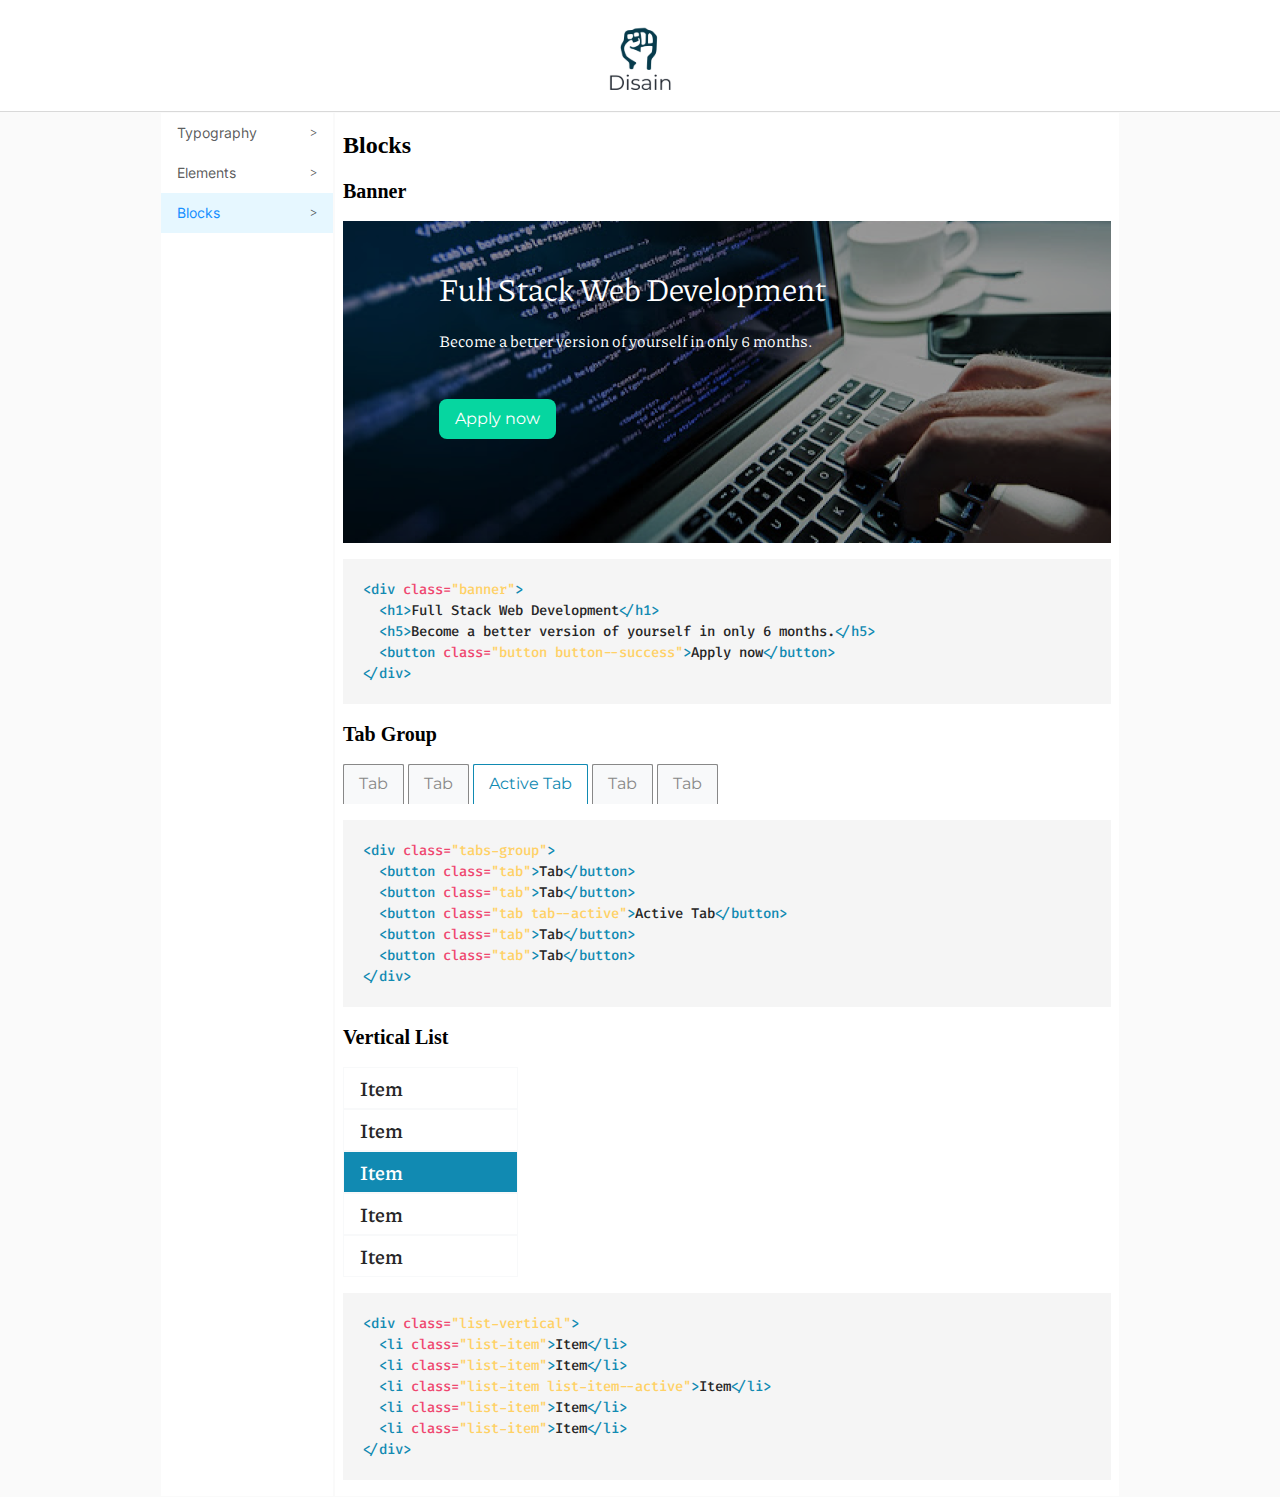
==== blocks.html @ 13c7b20b "I finished the vertical list section in blocks file" ====
<!DOCTYPE html>
<html lang="en">
  <head>
    <meta charset="UTF-8" />
    <meta http-equiv="X-UA-Compatible" content="IE=edge" />
    <meta name="viewport" content="width=device-width, initial-scale=1.0" />
    <title>HTML & CSS Essentials</title>
    <link rel="preconnect" href="https://fonts.gstatic.com" />
    <link
      href="https://fonts.googleapis.com/css2?family=Fira+Code:wght@400;700&family=Montserrat:wght@400;700&family=Piazzolla:wght@400;700&family=Red+Hat+Display:wght@400;700&display=swap"
      rel="stylesheet"
    />
    <link rel="stylesheet" href="./styles.css" />
    <link rel="shortcut icon" href="./assets/favicon.ico" type="image/x-icon" />
  </head>
  <body>
    <div class="wrapper">
      <header class="header">
        <a href="./index.html">
          <img class="header__img" src="./assets/desain-logo.svg" />
        </a>
      </header>
      <main>
        <aside class="sidebar">
          <ul>
            <li>
              <a href="./index.html"
                ><p>Typography</p>
                <span>></span></a
              >
            </li>
            <li>
              <a href="./elements.html"
                ><p>Elements</p>
                <span>></span></a
              >
            </li>
            <li class="active">
              <a href="./blocks.html"
                ><p>Blocks</p>
                <span>></span></a
              >
            </li>
          </ul>
        </aside>
        <div class="container">
          <h1 class="title">Blocks</h1>
          <section class="section_content">
            <h2 class="subtitle">Banner</h2>
            <article class="banner_content">
              <h1>Full Stack Web Development</h1>
              <h5>Become a better version of yourself in only 6 months.</h5>
              <button class="button button--success">Apply now</button>
            </article>
            <div class="code_content">
              <code class="code_line">
                <span class="code_line--tag">&lt;div</span>
                <span class="code_line--attribute">class=</span
                ><span class="code_line--value">&quot;banner&quot;</span
                ><span class="code_line--tag">&gt;</span>
              </code>
              <code class="code_line identation">
                <span class="code_line--tag">&lt;h1</span
                ><span class="code_line--tag">&gt;</span>Full Stack Web
                Development<span class="code_line--tag">&lt;&sol;h1&gt;</span>
              </code>
              <code class="code_line identation">
                <span class="code_line--tag">&lt;h5</span
                ><span class="code_line--tag">&gt;</span>Become a better version
                of yourself in only 6 months.<span class="code_line--tag"
                  >&lt;&sol;h5&gt;</span
                >
              </code>
              <code class="code_line identation">
                <span class="code_line--tag">&lt;button</span>
                <span class="code_line--attribute">class=</span
                ><span class="code_line--value"
                  >&quot;button button--success&quot;</span
                ><span class="code_line--tag">&gt;</span>Apply now<span
                  class="code_line--tag"
                  >&lt;&sol;button&gt;</span
                >
              </code>
              <code class="code_line">
                <span class="code_line--tag">&lt;&sol;div&gt;</span>
              </code>
            </div>
          </section>
          <section class="section_content">
            <h2 class="subtitle">Tab Group</h2>
            <article>
              <button class="tab">Tab</button>
              <button class="tab">Tab</button>
              <button class="tab tab--active">Active Tab</button>
              <button class="tab">Tab</button>
              <button class="tab">Tab</button>
            </article>
            <div class="code_content">
              <code class="code_line">
                <span class="code_line--tag">&lt;div</span>
                <span class="code_line--attribute">class=</span
                ><span class="code_line--value">&quot;tabs-group&quot;</span
                ><span class="code_line--tag">&gt;</span>
              </code>
              <code class="code_line identation">
                <span class="code_line--tag">&lt;button</span>
                <span class="code_line--attribute">class=</span
                ><span class="code_line--value">&quot;tab&quot;</span
                ><span class="code_line--tag">&gt;</span>Tab<span
                  class="code_line--tag"
                  >&lt;&sol;button&gt;</span
                >
              </code>
              <code class="code_line identation">
                <span class="code_line--tag">&lt;button</span>
                <span class="code_line--attribute">class=</span
                ><span class="code_line--value">&quot;tab&quot;</span
                ><span class="code_line--tag">&gt;</span>Tab<span
                  class="code_line--tag"
                  >&lt;&sol;button&gt;</span
                >
              </code>
              <code class="code_line identation">
                <span class="code_line--tag">&lt;button</span>
                <span class="code_line--attribute">class=</span
                ><span class="code_line--value"
                  >&quot;tab tab--active&quot;</span
                ><span class="code_line--tag">&gt;</span>Active Tab<span
                  class="code_line--tag"
                  >&lt;&sol;button&gt;</span
                >
              </code>
              <code class="code_line identation">
                <span class="code_line--tag">&lt;button</span>
                <span class="code_line--attribute">class=</span
                ><span class="code_line--value">&quot;tab&quot;</span
                ><span class="code_line--tag">&gt;</span>Tab<span
                  class="code_line--tag"
                  >&lt;&sol;button&gt;</span
                >
              </code>
              <code class="code_line identation">
                <span class="code_line--tag">&lt;button</span>
                <span class="code_line--attribute">class=</span
                ><span class="code_line--value">&quot;tab&quot;</span
                ><span class="code_line--tag">&gt;</span>Tab<span
                  class="code_line--tag"
                  >&lt;&sol;button&gt;</span
                >
              </code>
              <code class="code_line">
                <span class="code_line--tag">&lt;&sol;div&gt;</span>
              </code>
            </div>
          </section>
          <section class="section_content">
            <h2 class="subtitle">Vertical List</h2>
            <article>
              <li class="list-item">Item</li>
              <li class="list-item">Item</li>
              <li class="list-item list-item--active">Item</li>
              <li class="list-item">Item</li>
              <li class="list-item">Item</li>
            </article>
            <div class="code_content">
              <code class="code_line">
                <span class="code_line--tag">&lt;div</span>
                <span class="code_line--attribute">class=</span
                ><span class="code_line--value">&quot;list-vertical&quot;</span
                ><span class="code_line--tag">&gt;</span>
              </code>
              <code class="code_line identation">
                <span class="code_line--tag">&lt;li</span>
                <span class="code_line--attribute">class=</span
                ><span class="code_line--value">&quot;list-item&quot;</span
                ><span class="code_line--tag">&gt;</span>Item<span
                  class="code_line--tag"
                  >&lt;&sol;li&gt;</span
                >
              </code>
              <code class="code_line identation">
                <span class="code_line--tag">&lt;li</span>
                <span class="code_line--attribute">class=</span
                ><span class="code_line--value">&quot;list-item&quot;</span
                ><span class="code_line--tag">&gt;</span>Item<span
                  class="code_line--tag"
                  >&lt;&sol;li&gt;</span
                >
              </code>
              <code class="code_line identation">
                <span class="code_line--tag">&lt;li</span>
                <span class="code_line--attribute">class=</span
                ><span class="code_line--value"
                  >&quot;list-item list-item--active&quot;</span
                ><span class="code_line--tag">&gt;</span>Item<span
                  class="code_line--tag"
                  >&lt;&sol;li&gt;</span
                >
              </code>
              <code class="code_line identation">
                <span class="code_line--tag">&lt;li</span>
                <span class="code_line--attribute">class=</span
                ><span class="code_line--value">&quot;list-item&quot;</span
                ><span class="code_line--tag">&gt;</span>Item<span
                  class="code_line--tag"
                  >&lt;&sol;li&gt;</span
                >
              </code>
              <code class="code_line identation">
                <span class="code_line--tag">&lt;li</span>
                <span class="code_line--attribute">class=</span
                ><span class="code_line--value">&quot;list-item&quot;</span
                ><span class="code_line--tag">&gt;</span>Item<span
                  class="code_line--tag"
                  >&lt;&sol;li&gt;</span
                >
              </code>
              <code class="code_line">
                <span class="code_line--tag">&lt;&sol;div&gt;</span>
              </code>
            </div>
          </section>
        </div>
      </main>
    </div>
  </body>
</html>
---- styles.css ----
@import url("https://fonts.googleapis.com/css2?family=Fira+Code:wght@400;500;700&family=Montserrat:wght@400;700&family=Piazzolla:wght@400;700&family=Inter:wght@400;700&family=Red+Hat+Display:wght@400;700&display=swap");

@import url("./stylesheets/global.css");
@import url("./stylesheets/containers.css");
@import url("./stylesheets/header.css");
@import url("./stylesheets/sidebar.css");
@import url("./stylesheets/headings.css");
@import url("./stylesheets/code.css");
@import url("./stylesheets/button.css");
@import url("./stylesheets/tab.css");
@import url("./stylesheets/list-item.css");
@import url("./stylesheets/input.css");
@import url("./stylesheets/table-cells.css");
@import url("./stylesheets/banner.css");
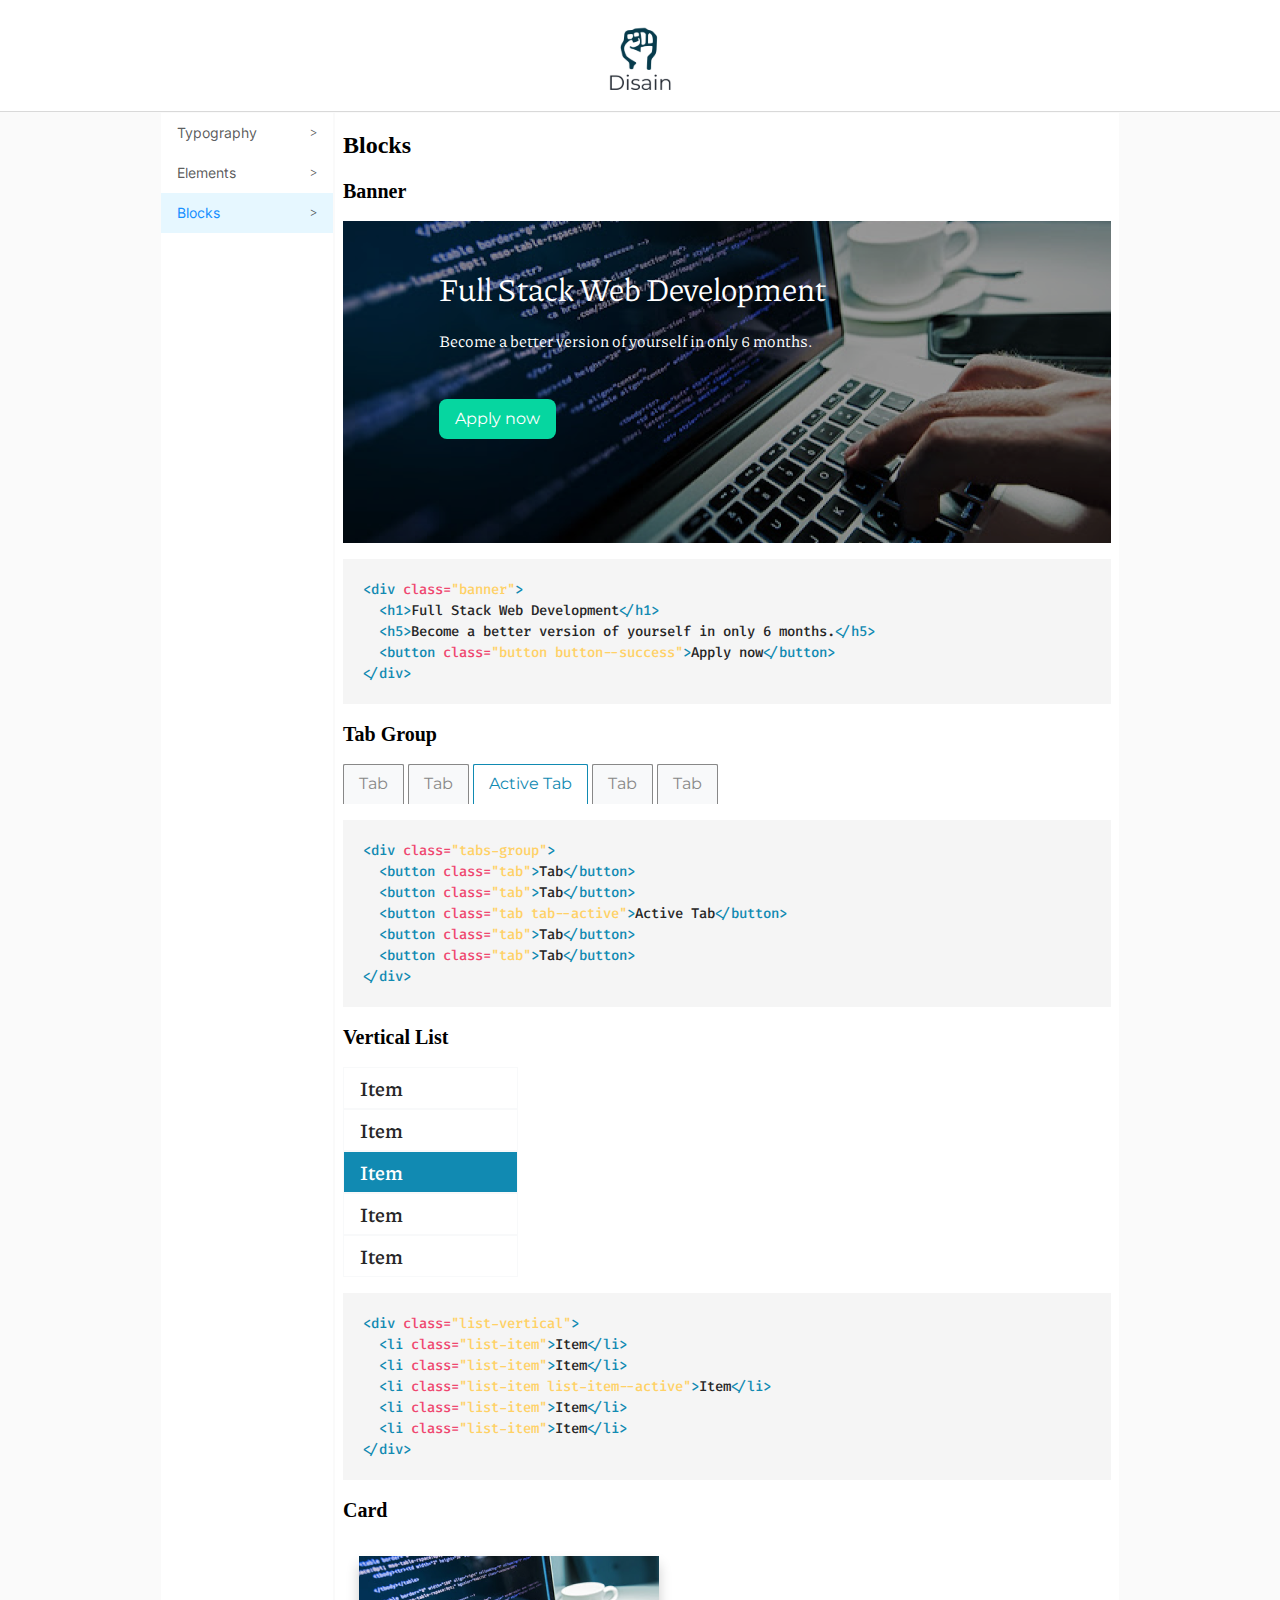
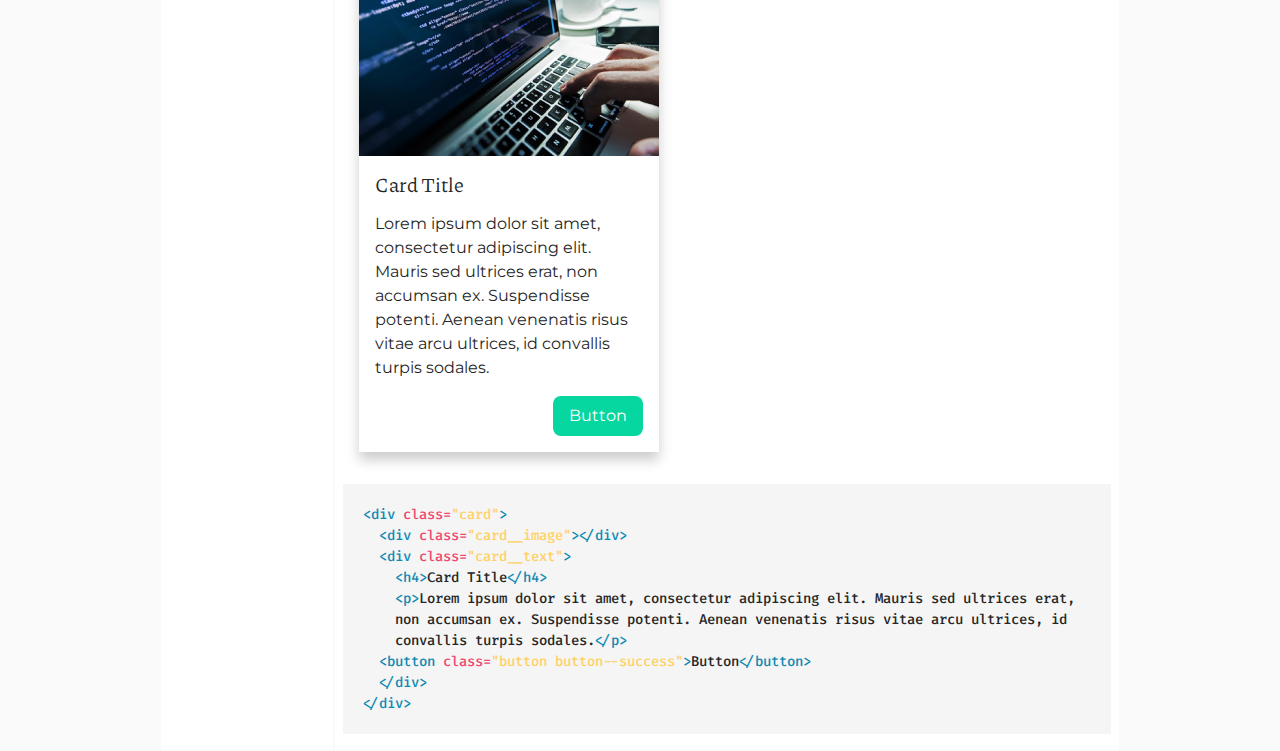
==== commit bb7daf8b: "I created a card section like a block" ====
--- a/blocks.html
+++ b/blocks.html
@@ -220,6 +220,78 @@
               </code>
             </div>
           </section>
+          <section class="section_content">
+            <h2 class="subtitle">Card</h2>
+            <article class="card_content">
+              <div class="card">
+                <div class="card__image"></div>
+                <div class="card__text">
+                  <h4>Card Title</h4>
+                  <p>
+                    Lorem ipsum dolor sit amet, consectetur adipiscing elit.
+                    Mauris sed ultrices erat, non accumsan ex. Suspendisse
+                    potenti. Aenean venenatis risus vitae arcu ultrices, id
+                    convallis turpis sodales.
+                  </p>
+                  <button class="button button--success">Button</button>
+                </div>
+              </div>
+            </article>
+            <div class="code_content">
+              <code class="code_line">
+                <span class="code_line--tag">&lt;div</span>
+                <span class="code_line--attribute">class=</span
+                ><span class="code_line--value">&quot;card&quot;</span
+                ><span class="code_line--tag">&gt;</span>
+              </code>
+              <code class="code_line identation">
+                <span class="code_line--tag">&lt;div</span>
+                <span class="code_line--attribute">class=</span
+                ><span class="code_line--value">&quot;card__image&quot;</span
+                ><span class="code_line--tag">&gt;</span
+                ><span class="code_line--tag">&lt;&sol;div&gt;</span>
+              </code>
+              <code class="code_line identation">
+                <span class="code_line--tag">&lt;div</span>
+                <span class="code_line--attribute">class=</span
+                ><span class="code_line--value">&quot;card__text&quot;</span
+                ><span class="code_line--tag">&gt;</span>
+              </code>
+              <code class="code_line identation identation--double">
+                <span class="code_line--tag">&lt;h4</span
+                ><span class="code_line--tag">&gt;</span>Card Title<span
+                  class="code_line--tag"
+                  >&lt;&sol;h4&gt;</span
+                >
+              </code>
+              <code class="code_line identation identation--double">
+                <span class="code_line--tag">&lt;p</span
+                ><span class="code_line--tag">&gt;</span>Lorem ipsum dolor sit
+                amet, consectetur adipiscing elit. Mauris sed ultrices erat, non
+                accumsan ex. Suspendisse potenti. Aenean venenatis risus vitae
+                arcu ultrices, id convallis turpis sodales.<span
+                  class="code_line--tag"
+                  >&lt;&sol;p&gt;</span
+                >
+              </code>
+              <code class="code_line identation">
+                <span class="code_line--tag">&lt;button</span>
+                <span class="code_line--attribute">class=</span
+                ><span class="code_line--value"
+                  >&quot;button button--success&quot;</span
+                ><span class="code_line--tag">&gt;</span>Button<span
+                  class="code_line--tag"
+                  >&lt;&sol;button&gt;</span
+                >
+              </code>
+              <code class="code_line identation">
+                <span class="code_line--tag">&lt;&sol;div&gt;</span>
+              </code>
+              <code class="code_line">
+                <span class="code_line--tag">&lt;&sol;div&gt;</span>
+              </code>
+            </div>
+          </section>
         </div>
       </main>
     </div>
--- a/styles.css
+++ b/styles.css
@@ -12,3 +12,4 @@
 @import url("./stylesheets/input.css");
 @import url("./stylesheets/table-cells.css");
 @import url("./stylesheets/banner.css");
+@import url("./stylesheets/card.css");
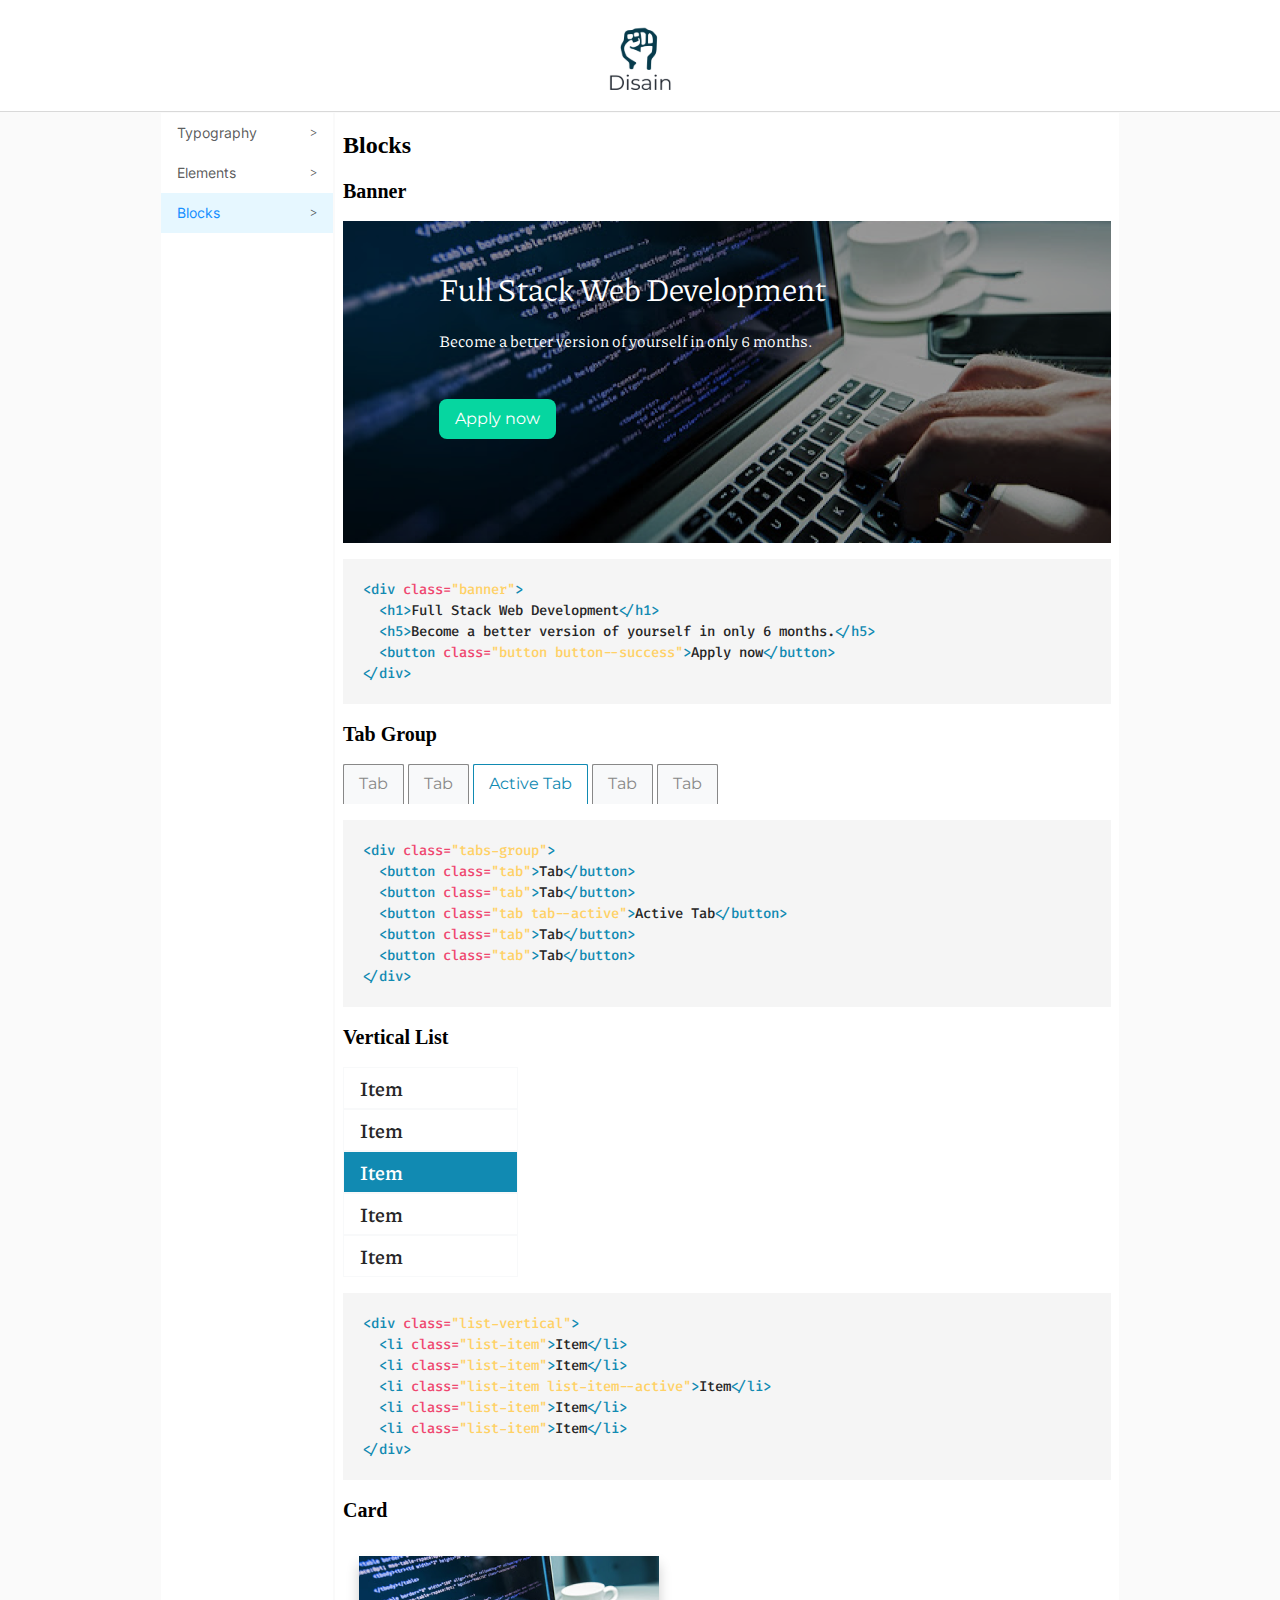
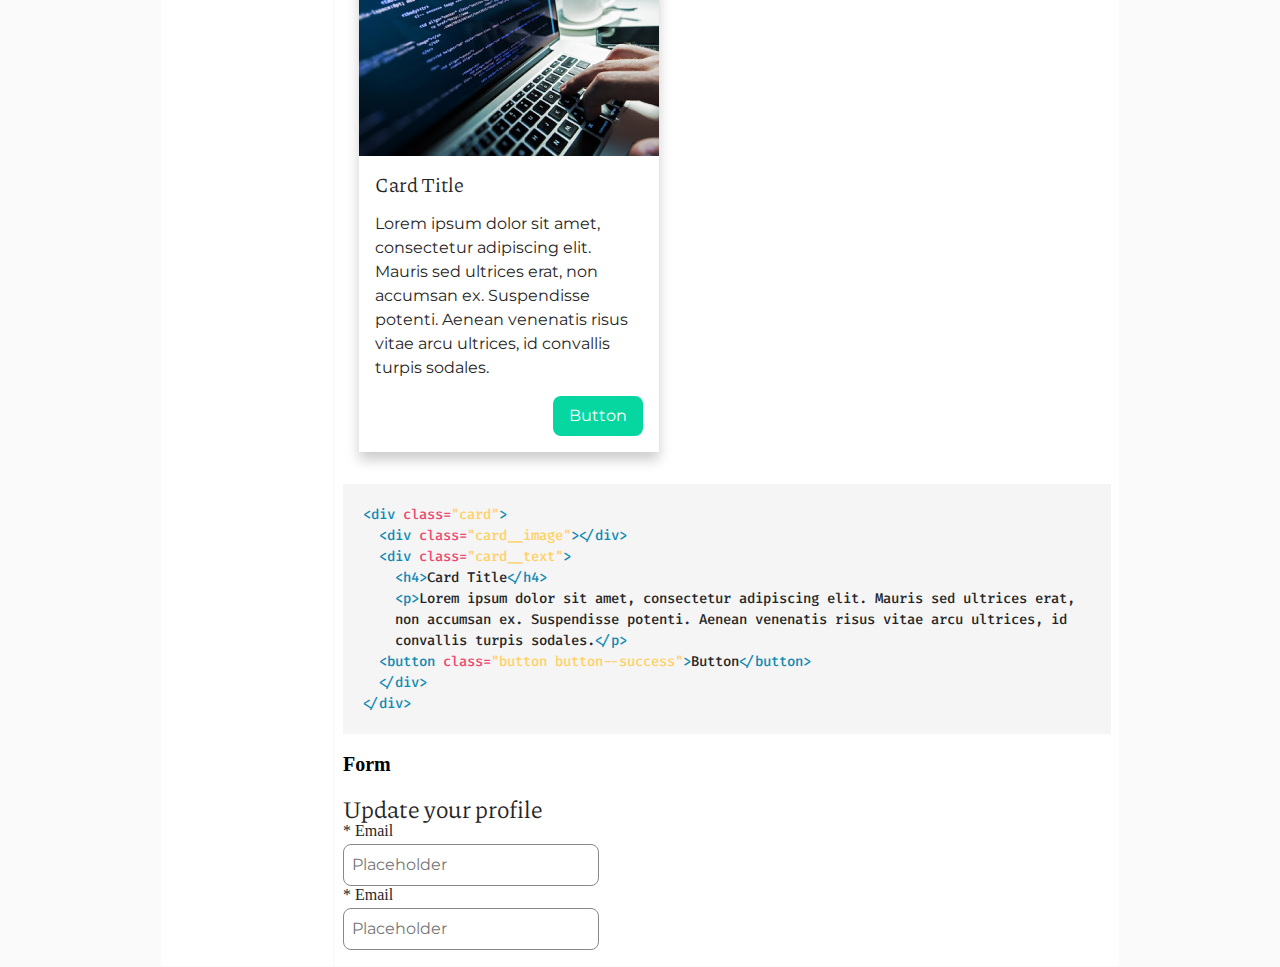
==== commit 7a21975f: "I initialized the form section like a block" ====
--- a/blocks.html
+++ b/blocks.html
@@ -292,6 +292,22 @@
               </code>
             </div>
           </section>
+          <section class="section_content">
+            <h2 class="subtitle">Form</h2>
+            <article>
+              <form action="">
+                <h3>Update your profile</h3>
+                <div class="group_content--column input-text_content">
+                  <label for="email"><span>*</span> Email</label>
+                  <input type="text" id="email" placeholder="Placeholder" />
+                </div>
+                <div class="group_content--column input-text_content">
+                  <label for="email"><span>*</span> Email</label>
+                  <input type="text" id="email" placeholder="Placeholder" />
+                </div>
+              </form>
+            </article>
+          </section>
         </div>
       </main>
     </div>
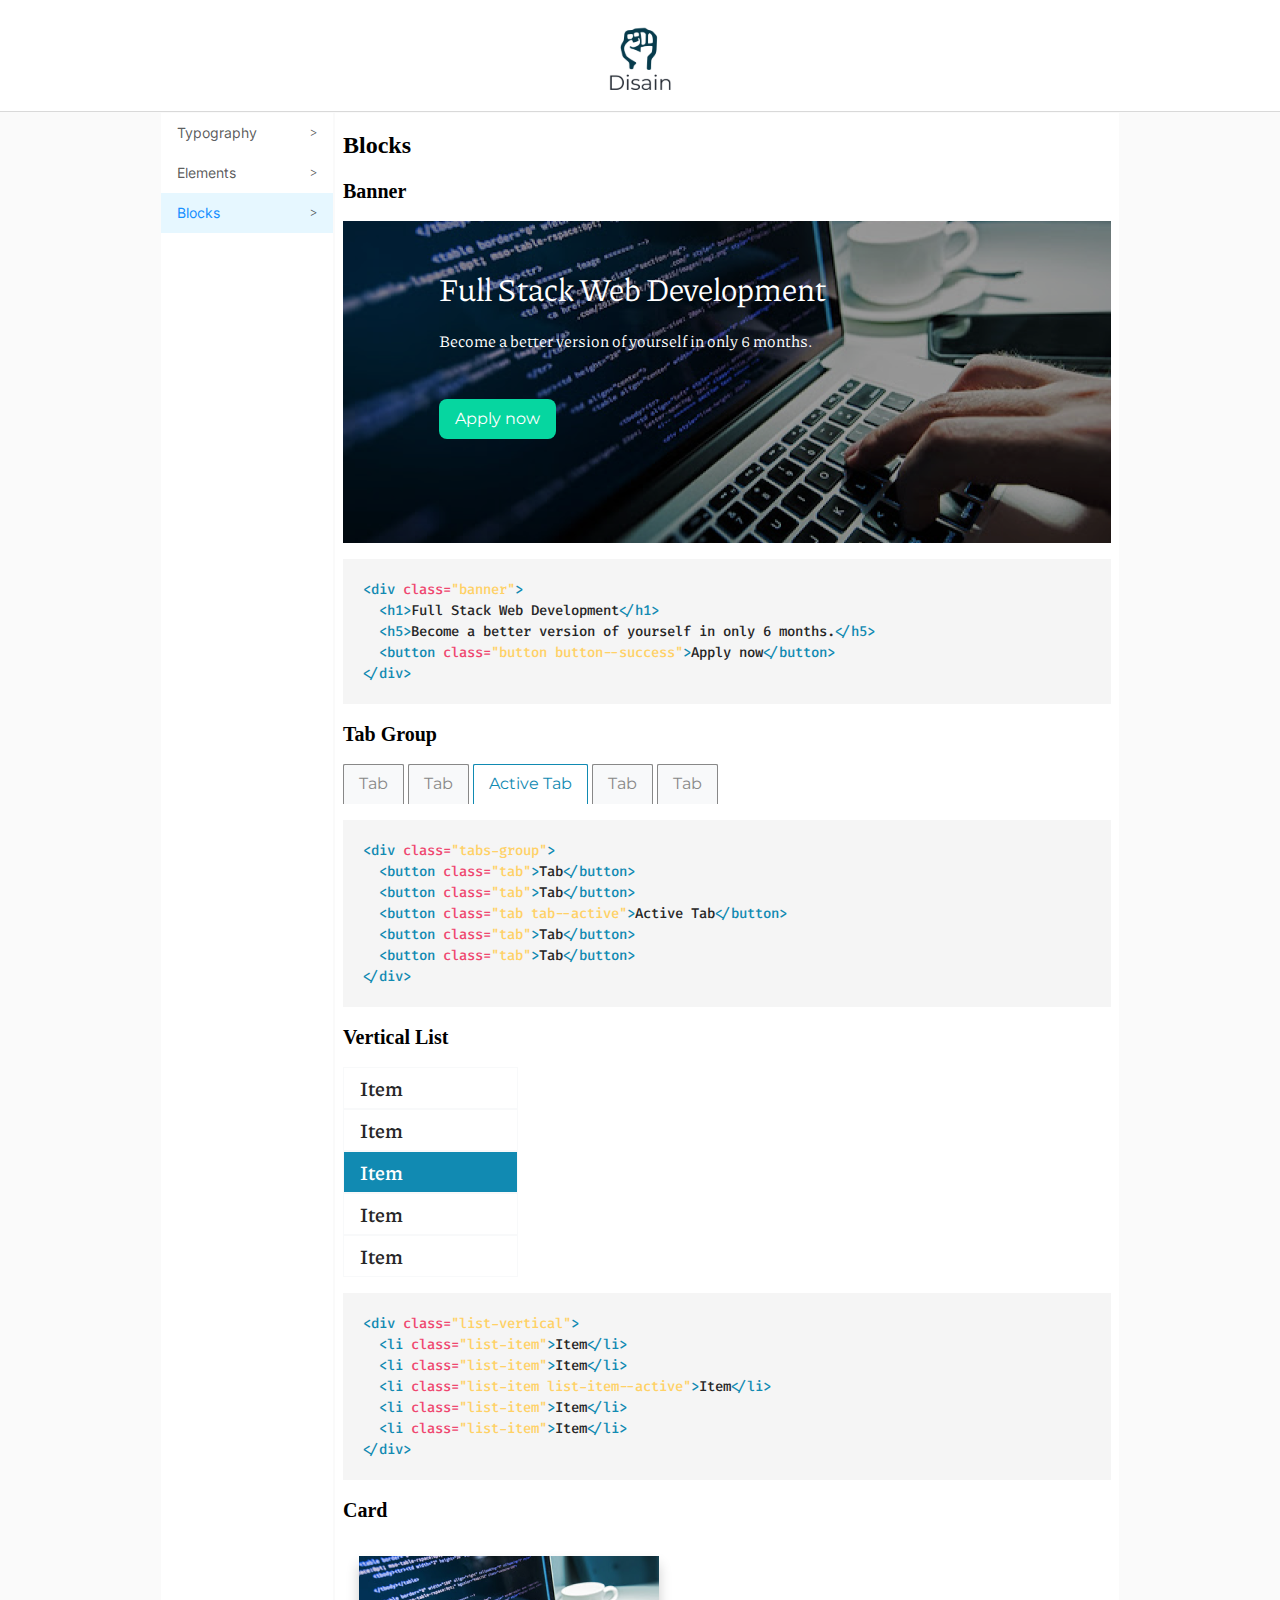
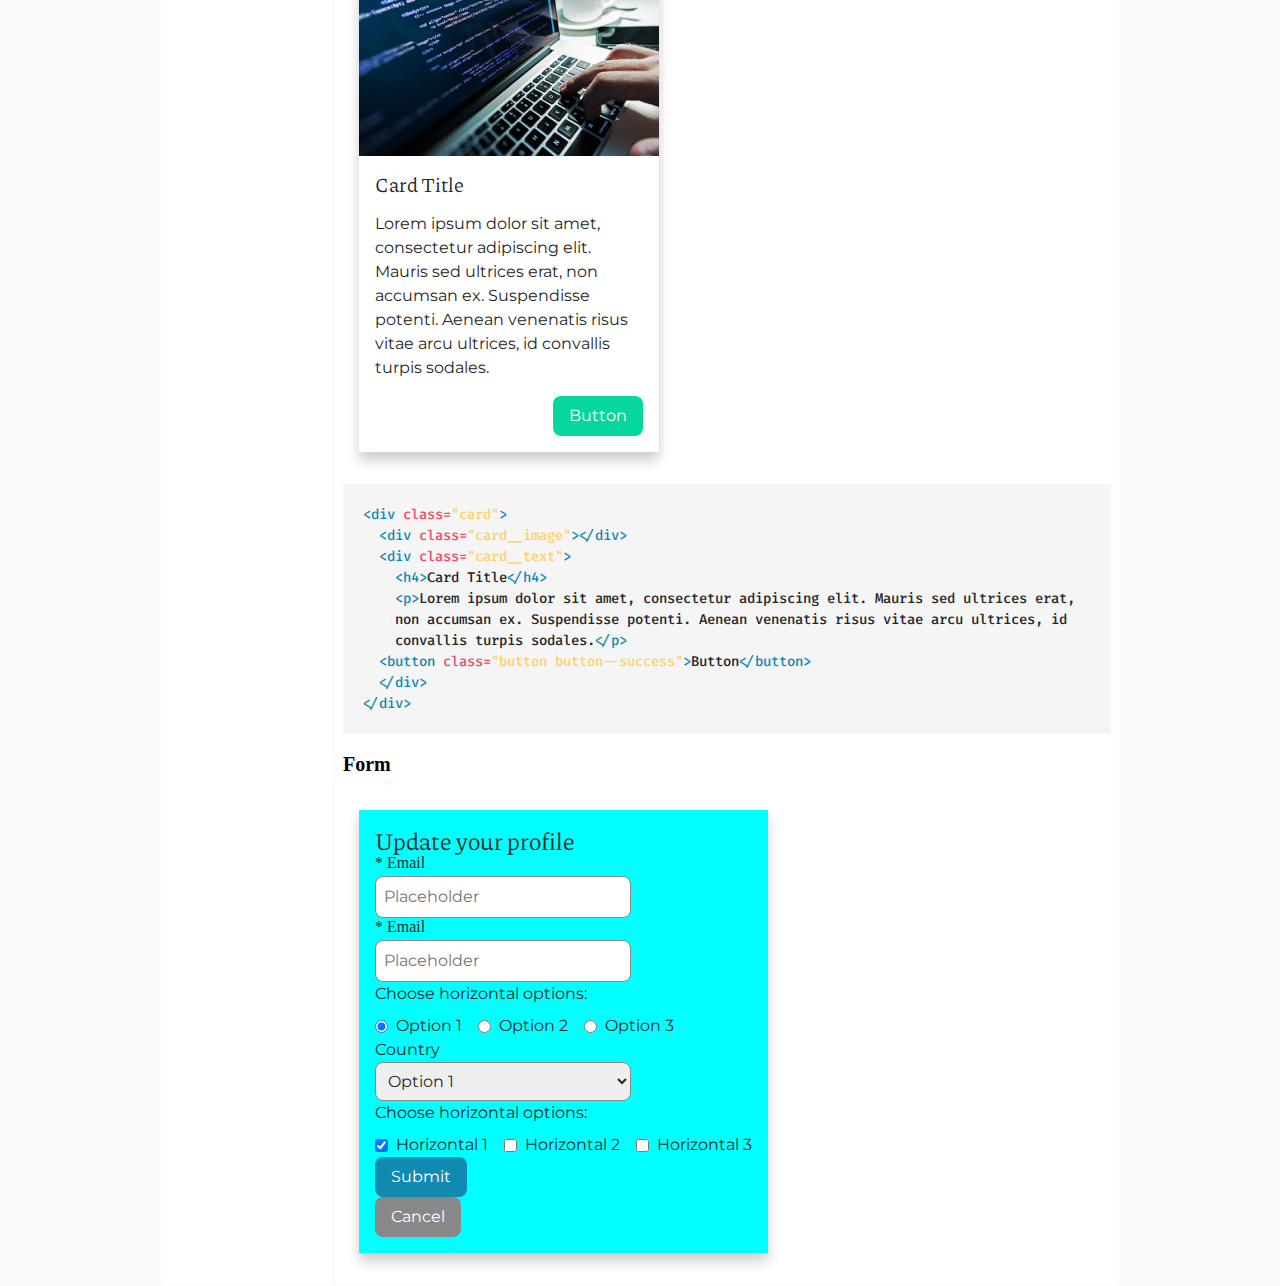
==== commit 5cbe4e1f: "I implemented the html structure of form" ====
--- a/blocks.html
+++ b/blocks.html
@@ -294,8 +294,8 @@
           </section>
           <section class="section_content">
             <h2 class="subtitle">Form</h2>
-            <article>
-              <form action="">
+            <article class="form_content">
+              <form action="" class="form">
                 <h3>Update your profile</h3>
                 <div class="group_content--column input-text_content">
                   <label for="email"><span>*</span> Email</label>
@@ -305,6 +305,52 @@
                   <label for="email"><span>*</span> Email</label>
                   <input type="text" id="email" placeholder="Placeholder" />
                 </div>
+                <article class="checkbox-group_content">
+                  <p>Choose horizontal options:</p>
+                  <div class="checkbox_group--horizontal">
+                    <div class="checkbox_group__element">
+                      <input type="radio" id="" checked />
+                      <label for=""><p>Option 1</p></label>
+                    </div>
+                    <div class="checkbox_group__element">
+                      <input type="radio" id="" />
+                      <label for=""><p>Option 2</p></label>
+                    </div>
+                    <div class="checkbox_group__element">
+                      <input type="radio" id="" />
+                      <label for=""><p>Option 3</p></label>
+                    </div>
+                  </div>
+                </article>
+                <article class="dropdown_content">
+                  <p>Country</p>
+                  <select name="" id="">
+                    <option value="Option 1">Option 1</option>
+                    <option value="Option 2">Option 2</option>
+                    <option value="Option 3">Option 3</option>
+                  </select>
+                </article>
+                <article class="checkbox-group_content">
+                  <p>Choose horizontal options:</p>
+                  <div class="checkbox_group--horizontal">
+                    <div class="checkbox_group__element">
+                      <input type="checkbox" id="" checked />
+                      <label for=""><p>Horizontal 1</p></label>
+                    </div>
+                    <div class="checkbox_group__element">
+                      <input type="checkbox" id="" />
+                      <label for=""><p>Horizontal 2</p></label>
+                    </div>
+                    <div class="checkbox_group__element">
+                      <input type="checkbox" id="" />
+                      <label for=""><p>Horizontal 3</p></label>
+                    </div>
+                  </div>
+                </article>
+                <div class="form__buttons">
+                  <button class="button button--primary">Submit</button>
+                  <button class="button button--secundary">Cancel</button>
+                </div>
               </form>
             </article>
           </section>
--- a/styles.css
+++ b/styles.css
@@ -13,3 +13,4 @@
 @import url("./stylesheets/table-cells.css");
 @import url("./stylesheets/banner.css");
 @import url("./stylesheets/card.css");
+@import url("./stylesheets/form.css");
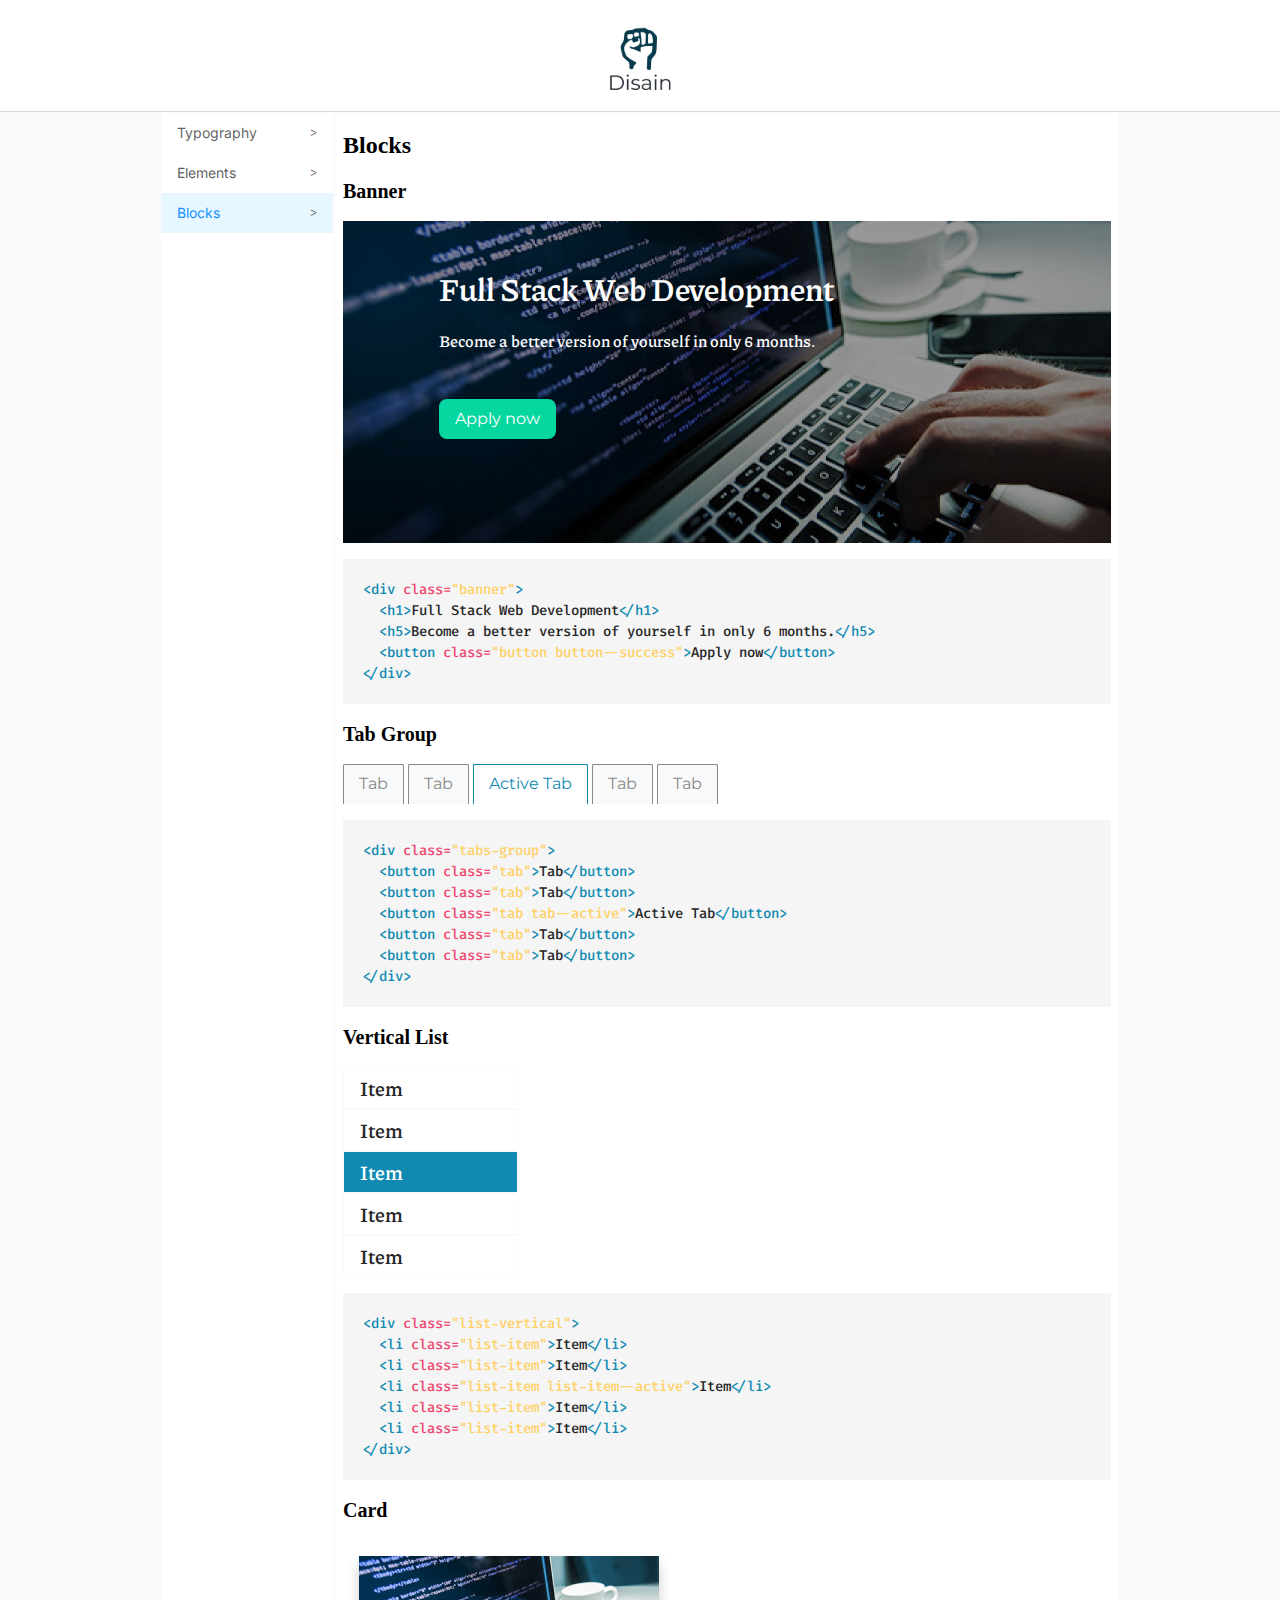
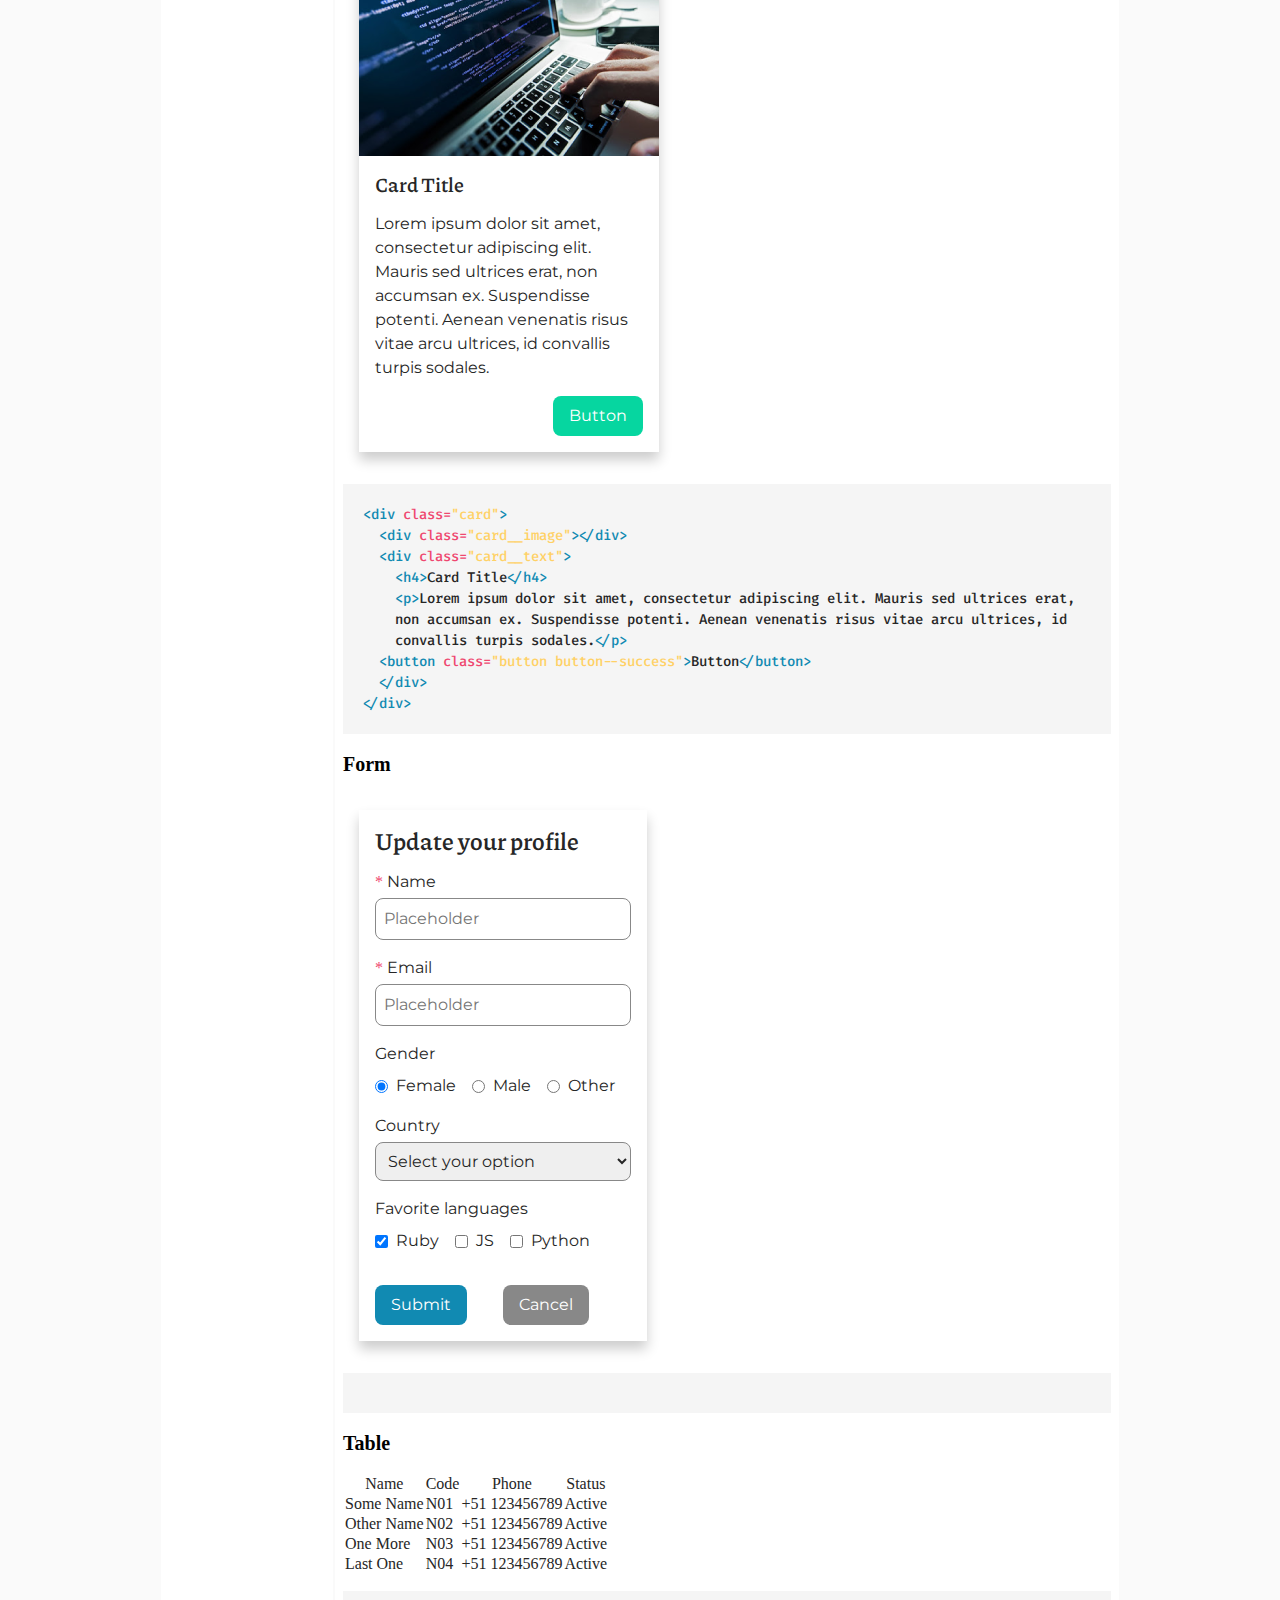
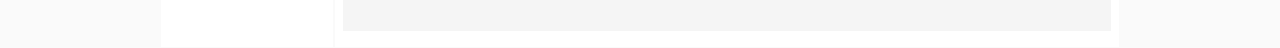
==== commit 67e5c720: "I initialized the table section in Blocks file" ====
--- a/blocks.html
+++ b/blocks.html
@@ -295,55 +295,62 @@
           <section class="section_content">
             <h2 class="subtitle">Form</h2>
             <article class="form_content">
-              <form action="" class="form">
+              <form class="form">
                 <h3>Update your profile</h3>
                 <div class="group_content--column input-text_content">
-                  <label for="email"><span>*</span> Email</label>
+                  <label for="email">
+                    <p><span>*</span> Name</p></label
+                  >
                   <input type="text" id="email" placeholder="Placeholder" />
                 </div>
                 <div class="group_content--column input-text_content">
-                  <label for="email"><span>*</span> Email</label>
+                  <label for="email"
+                    ><p><span>*</span> Email</p></label
+                  >
                   <input type="text" id="email" placeholder="Placeholder" />
                 </div>
                 <article class="checkbox-group_content">
-                  <p>Choose horizontal options:</p>
+                  <p>Gender</p>
                   <div class="checkbox_group--horizontal">
                     <div class="checkbox_group__element">
                       <input type="radio" id="" checked />
-                      <label for=""><p>Option 1</p></label>
+                      <label for=""><p>Female</p></label>
                     </div>
                     <div class="checkbox_group__element">
                       <input type="radio" id="" />
-                      <label for=""><p>Option 2</p></label>
+                      <label for=""><p>Male</p></label>
                     </div>
                     <div class="checkbox_group__element">
                       <input type="radio" id="" />
-                      <label for=""><p>Option 3</p></label>
+                      <label for=""><p>Other</p></label>
                     </div>
                   </div>
                 </article>
-                <article class="dropdown_content">
+                <article class="dropdown_content container--vertical">
                   <p>Country</p>
                   <select name="" id="">
-                    <option value="Option 1">Option 1</option>
-                    <option value="Option 2">Option 2</option>
-                    <option value="Option 3">Option 3</option>
+                    <option value="Select your option" disabled selected>
+                      Select your option
+                    </option>
+                    <option value="Peru">Peru</option>
+                    <option value="Brasil">Brasil</option>
+                    <option value="Argentina">Argentina</option>
                   </select>
                 </article>
                 <article class="checkbox-group_content">
-                  <p>Choose horizontal options:</p>
+                  <p>Favorite languages</p>
                   <div class="checkbox_group--horizontal">
                     <div class="checkbox_group__element">
                       <input type="checkbox" id="" checked />
-                      <label for=""><p>Horizontal 1</p></label>
+                      <label for=""><p>Ruby</p></label>
                     </div>
                     <div class="checkbox_group__element">
                       <input type="checkbox" id="" />
-                      <label for=""><p>Horizontal 2</p></label>
+                      <label for=""><p>JS</p></label>
                     </div>
                     <div class="checkbox_group__element">
                       <input type="checkbox" id="" />
-                      <label for=""><p>Horizontal 3</p></label>
+                      <label for=""><p>Python</p></label>
                     </div>
                   </div>
                 </article>
@@ -353,6 +360,49 @@
                 </div>
               </form>
             </article>
+            <div class="code_content"></div>
+          </section>
+          <section class="section_content">
+            <h2 class="subtitle">Table</h2>
+            <article>
+              <table>
+                <thead>
+                  <tr>
+                    <th>Name</th>
+                    <th>Code</th>
+                    <th>Phone</th>
+                    <th>Status</th>
+                  </tr>
+                </thead>
+                <tbody>
+                  <tr>
+                    <td>Some Name</td>
+                    <td>N01</td>
+                    <td>+51 123456789</td>
+                    <td>Active</td>
+                  </tr>
+                  <tr>
+                    <td>Other Name</td>
+                    <td>N02</td>
+                    <td>+51 123456789</td>
+                    <td>Active</td>
+                  </tr>
+                  <tr>
+                    <td>One More</td>
+                    <td>N03</td>
+                    <td>+51 123456789</td>
+                    <td>Active</td>
+                  </tr>
+                  <tr>
+                    <td>Last One</td>
+                    <td>N04</td>
+                    <td>+51 123456789</td>
+                    <td>Active</td>
+                  </tr>
+                </tbody>
+              </table>
+            </article>
+            <div class="code_content"></div>
           </section>
         </div>
       </main>
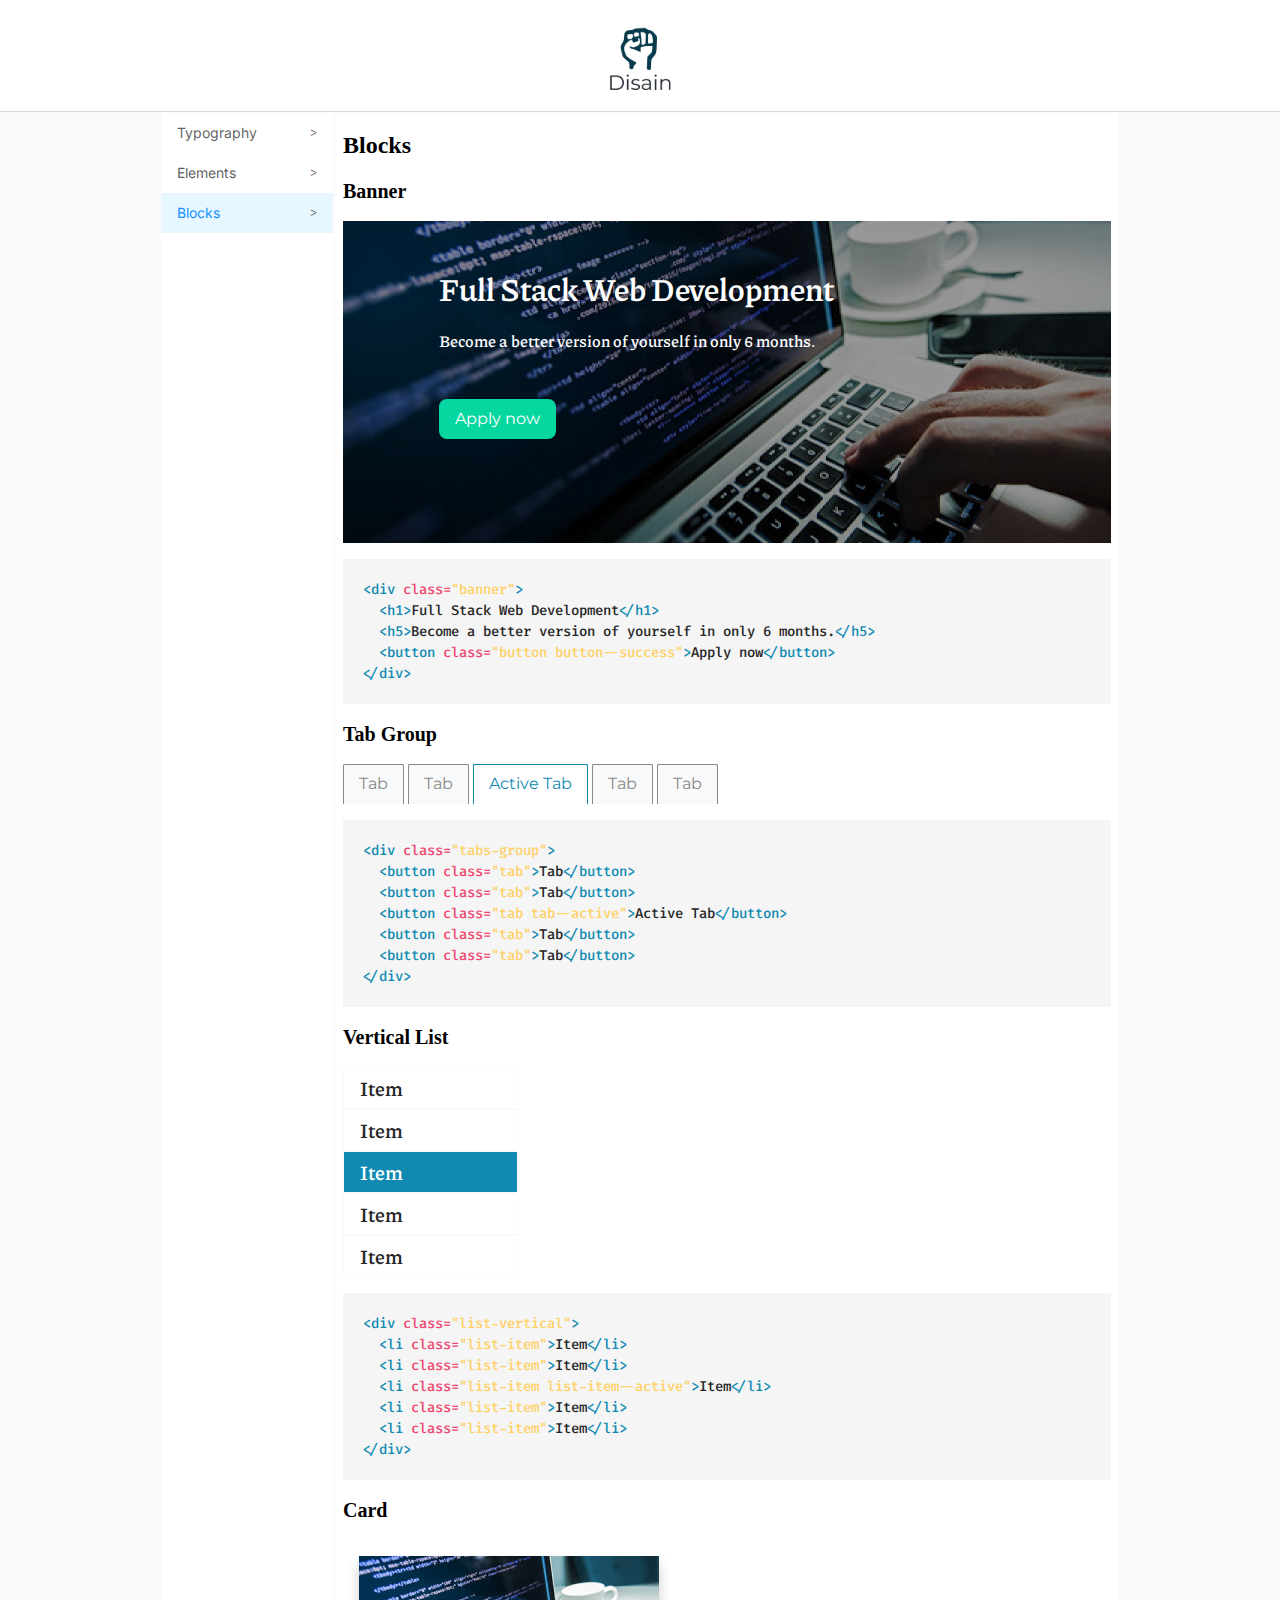
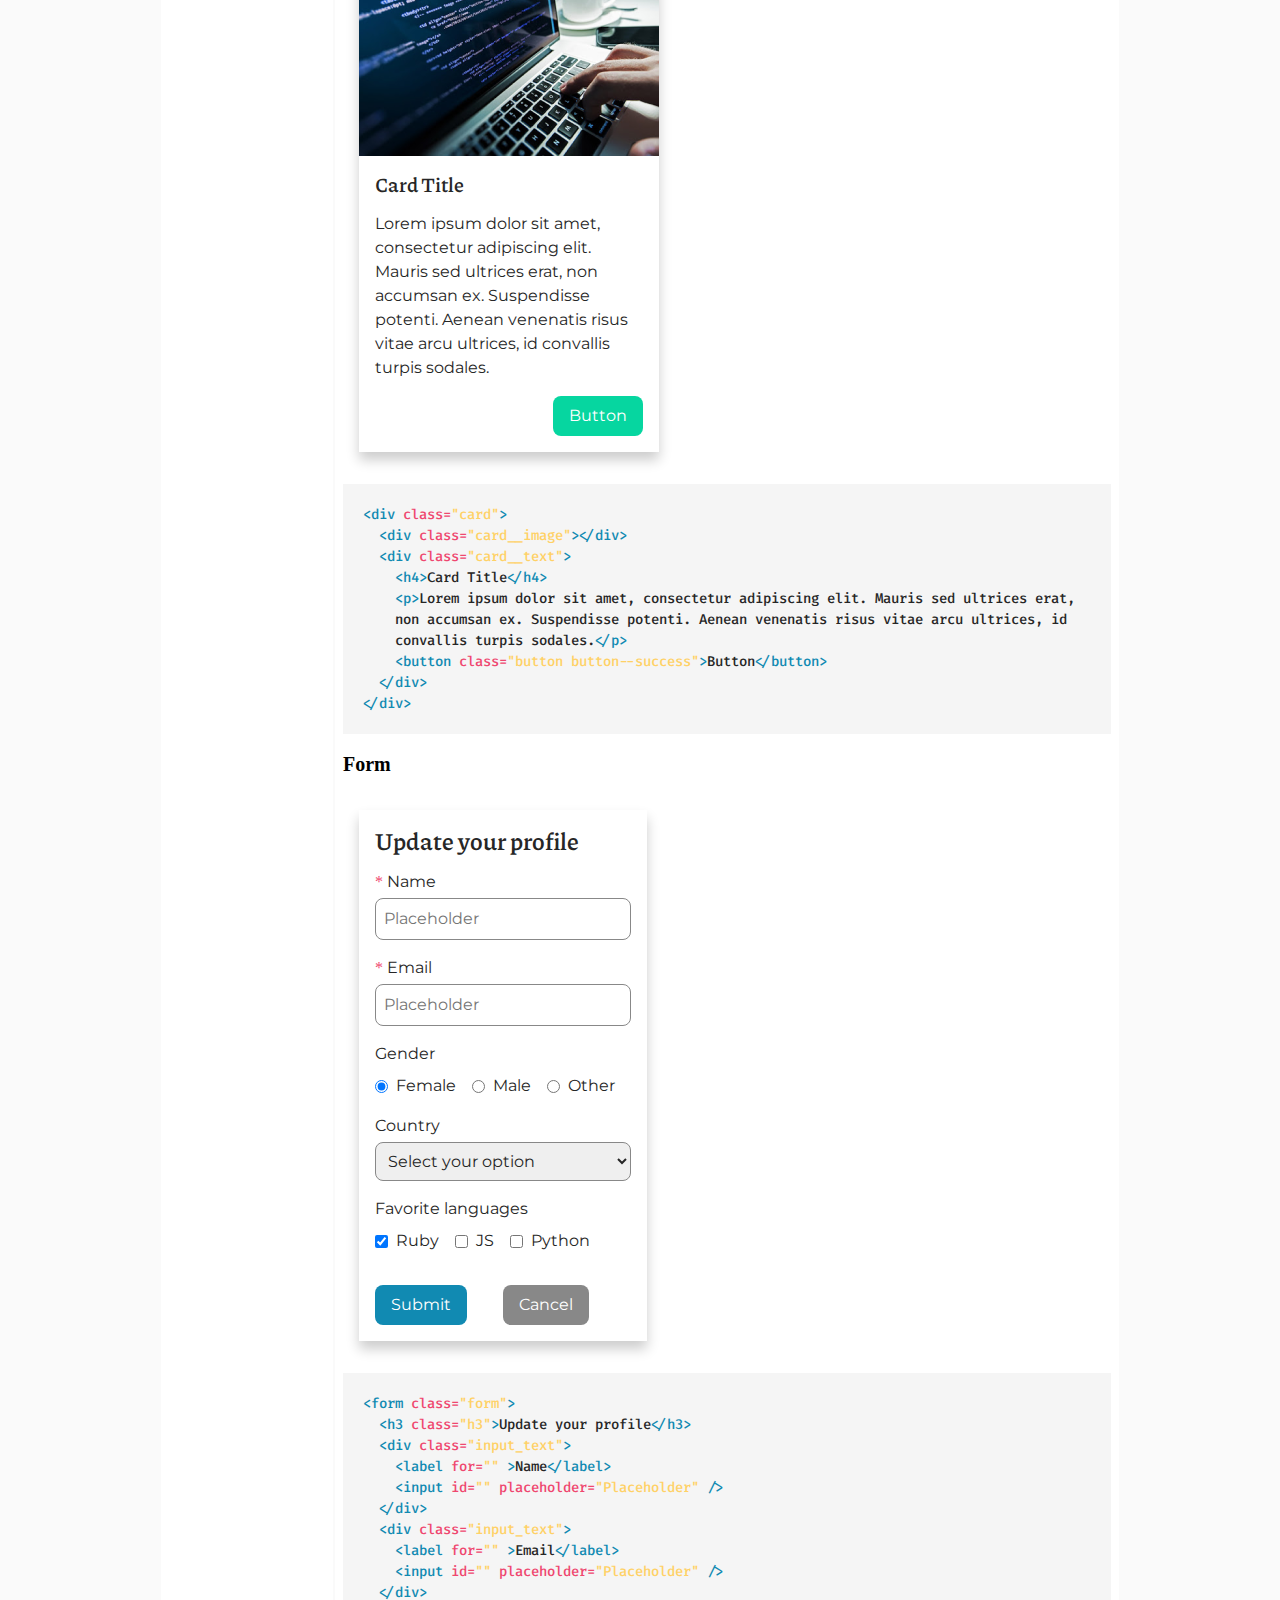
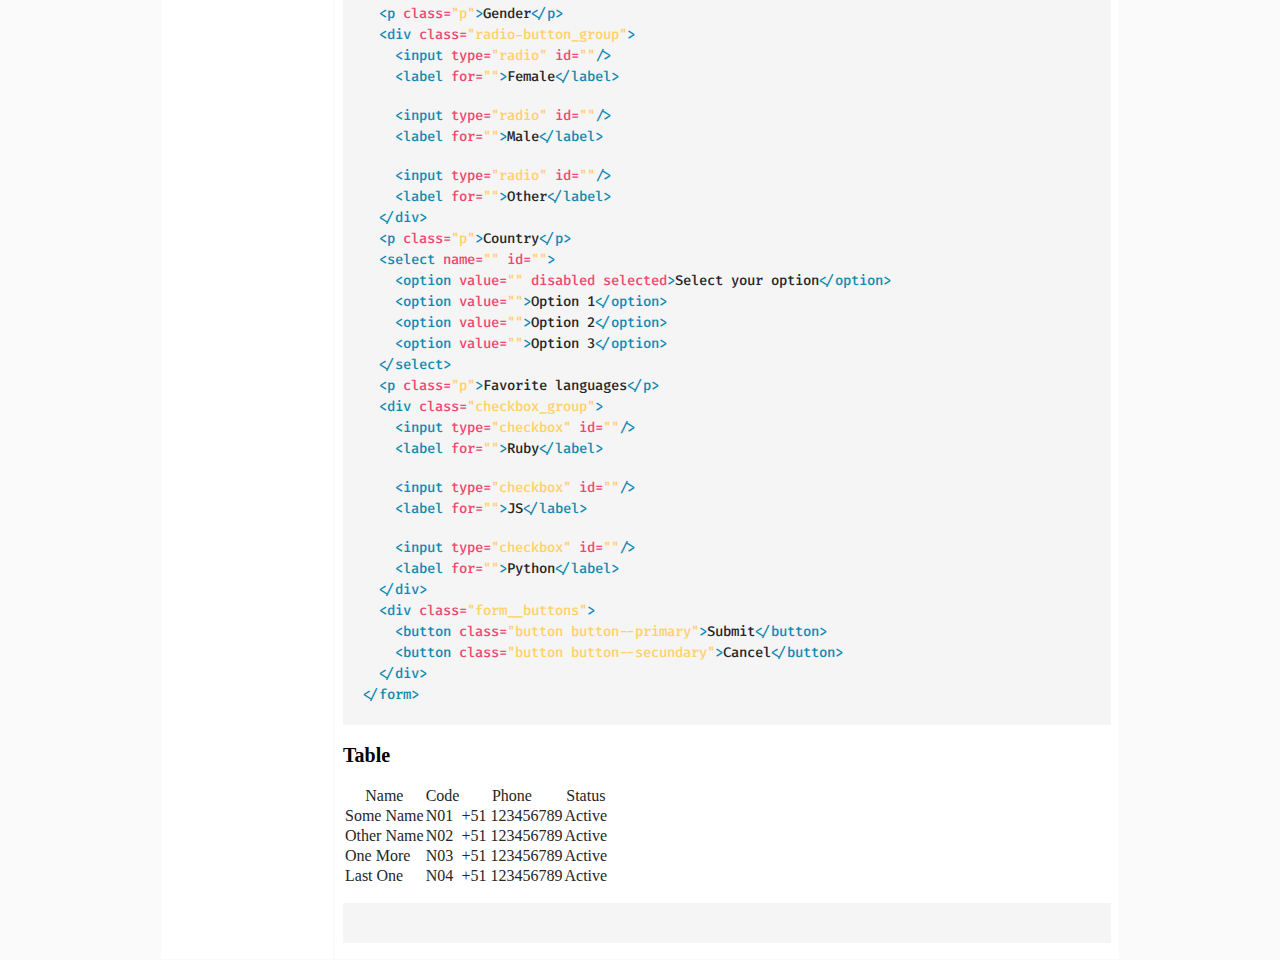
==== commit bc5001d0: "I completed the form section in block" ====
--- a/blocks.html
+++ b/blocks.html
@@ -274,7 +274,7 @@
                   >&lt;&sol;p&gt;</span
                 >
               </code>
-              <code class="code_line identation">
+              <code class="code_line identation identation--double">
                 <span class="code_line--tag">&lt;button</span>
                 <span class="code_line--attribute">class=</span
                 ><span class="code_line--value"
@@ -360,7 +360,310 @@
                 </div>
               </form>
             </article>
-            <div class="code_content"></div>
+            <div class="code_content">
+              <code class="code_line">
+                <span class="code_line--tag">&lt;form</span>
+                <span class="code_line--attribute">class=</span
+                ><span class="code_line--value">&quot;form&quot;</span
+                ><span class="code_line--tag">&gt;</span>
+              </code>
+              <code class="code_line identation">
+                <span class="code_line--tag">&lt;h3</span>
+                <span class="code_line--attribute">class=</span
+                ><span class="code_line--value">&quot;h3&quot;</span
+                ><span class="code_line--tag">&gt;</span>Update your
+                profile<span class="code_line--tag">&lt;&sol;h3&gt;</span>
+              </code>
+              <code class="code_line identation">
+                <span class="code_line--tag">&lt;div</span>
+                <span class="code_line--attribute">class=</span
+                ><span class="code_line--value">&quot;input_text&quot;</span
+                ><span class="code_line--tag">&gt;</span>
+              </code>
+              <code class="code_line identation identation--double">
+                <span class="code_line--tag">&lt;label</span>
+                <span class="code_line--attribute">for=</span
+                ><span class="code_line--value">&quot;&quot;</span>
+                <span class="code_line--tag">&gt;</span>Name<span
+                  class="code_line--tag"
+                  >&lt;&sol;label&gt;</span
+                >
+              </code>
+              <code class="code_line identation identation--double">
+                <span class="code_line--tag">&lt;input</span>
+                <span class="code_line--attribute">id=</span
+                ><span class="code_line--value">&quot;&quot;</span>
+                <span class="code_line--attribute">placeholder=</span
+                ><span class="code_line--value">&quot;Placeholder&quot;</span>
+                <span class="code_line--tag">&sol;&gt;</span>
+              </code>
+              <code class="code_line identation">
+                <span class="code_line--tag">&lt;&sol;div&gt;</span>
+              </code>
+              <code class="code_line identation">
+                <span class="code_line--tag">&lt;div</span>
+                <span class="code_line--attribute">class=</span
+                ><span class="code_line--value">&quot;input_text&quot;</span
+                ><span class="code_line--tag">&gt;</span>
+              </code>
+              <code class="code_line identation identation--double">
+                <span class="code_line--tag">&lt;label</span>
+                <span class="code_line--attribute">for=</span
+                ><span class="code_line--value">&quot;&quot;</span>
+                <span class="code_line--tag">&gt;</span>Email<span
+                  class="code_line--tag"
+                  >&lt;&sol;label&gt;</span
+                >
+              </code>
+              <code class="code_line identation identation--double">
+                <span class="code_line--tag">&lt;input</span>
+                <span class="code_line--attribute">id=</span
+                ><span class="code_line--value">&quot;&quot;</span>
+                <span class="code_line--attribute">placeholder=</span
+                ><span class="code_line--value">&quot;Placeholder&quot;</span>
+                <span class="code_line--tag">&sol;&gt;</span>
+              </code>
+              <code class="code_line identation">
+                <span class="code_line--tag">&lt;&sol;div&gt;</span>
+              </code>
+              <code class="code_line identation">
+                <span class="code_line--tag">&lt;p</span>
+                <span class="code_line--attribute">class=</span
+                ><span class="code_line--value">&quot;p&quot;</span
+                ><span class="code_line--tag">&gt;</span>Gender<span
+                  class="code_line--tag"
+                  >&lt;&sol;p&gt;</span
+                >
+              </code>
+              <code class="code_line identation">
+                <span class="code_line--tag">&lt;div</span>
+                <span class="code_line--attribute">class=</span
+                ><span class="code_line--value"
+                  >&quot;radio-button_group&quot;</span
+                ><span class="code_line--tag">&gt;</span>
+              </code>
+              <code class="code_line identation identation--double">
+                <span class="code_line--tag">&lt;input</span>
+                <span class="code_line--attribute">type=</span
+                ><span class="code_line--value">&quot;radio&quot;</span>
+                <span class="code_line--attribute">id=</span
+                ><span class="code_line--value">&quot;&quot;</span
+                ><span class="code_line--tag">&sol;&gt;</span>
+              </code>
+              <code class="code_line identation identation--double">
+                <span class="code_line--tag">&lt;label</span>
+                <span class="code_line--attribute">for=</span
+                ><span class="code_line--value">&quot;&quot;</span
+                ><span class="code_line--tag">&gt;</span>Female<span
+                  class="code_line--tag"
+                  >&lt;&sol;label&gt;</span
+                >
+              </code>
+              <br />
+              <code class="code_line identation identation--double">
+                <span class="code_line--tag">&lt;input</span>
+                <span class="code_line--attribute">type=</span
+                ><span class="code_line--value">&quot;radio&quot;</span>
+                <span class="code_line--attribute">id=</span
+                ><span class="code_line--value">&quot;&quot;</span
+                ><span class="code_line--tag">&sol;&gt;</span>
+              </code>
+              <code class="code_line identation identation--double">
+                <span class="code_line--tag">&lt;label</span>
+                <span class="code_line--attribute">for=</span
+                ><span class="code_line--value">&quot;&quot;</span
+                ><span class="code_line--tag">&gt;</span>Male<span
+                  class="code_line--tag"
+                  >&lt;&sol;label&gt;</span
+                >
+              </code>
+              <br />
+              <code class="code_line identation identation--double">
+                <span class="code_line--tag">&lt;input</span>
+                <span class="code_line--attribute">type=</span
+                ><span class="code_line--value">&quot;radio&quot;</span>
+                <span class="code_line--attribute">id=</span
+                ><span class="code_line--value">&quot;&quot;</span
+                ><span class="code_line--tag">&sol;&gt;</span>
+              </code>
+              <code class="code_line identation identation--double">
+                <span class="code_line--tag">&lt;label</span>
+                <span class="code_line--attribute">for=</span
+                ><span class="code_line--value">&quot;&quot;</span
+                ><span class="code_line--tag">&gt;</span>Other<span
+                  class="code_line--tag"
+                  >&lt;&sol;label&gt;</span
+                >
+              </code>
+              <code class="code_line identation">
+                <span class="code_line--tag">&lt;&sol;div</span
+                ><span class="code_line--tag">&gt;</span>
+              </code>
+              <code class="code_line identation">
+                <span class="code_line--tag">&lt;p</span>
+                <span class="code_line--attribute">class=</span
+                ><span class="code_line--value">&quot;p&quot;</span
+                ><span class="code_line--tag">&gt;</span>Country<span
+                  class="code_line--tag"
+                  >&lt;&sol;p&gt;</span
+                >
+              </code>
+              <code class="code_line identation">
+                <span class="code_line--tag">&lt;select</span>
+                <span class="code_line--attribute">name=</span
+                ><span class="code_line--value">&quot;&quot;</span>
+                <span class="code_line--attribute">id=</span
+                ><span class="code_line--value">&quot;&quot;</span
+                ><span class="code_line--tag">&gt;</span>
+              </code>
+              <code class="code_line identation identation--double">
+                <span class="code_line--tag">&lt;option</span>
+                <span class="code_line--attribute">value=</span
+                ><span class="code_line--value">&quot;&quot;</span>
+                <span class="code_line--attribute">disabled</span>
+                <span class="code_line--attribute">selected</span
+                ><span class="code_line--tag">&gt;</span>Select your option<span
+                  class="code_line--tag"
+                  >&lt;&sol;option</span
+                ><span class="code_line--tag">&gt;</span>
+              </code>
+              <code class="code_line identation identation--double">
+                <span class="code_line--tag">&lt;option</span>
+                <span class="code_line--attribute">value=</span
+                ><span class="code_line--value">&quot;&quot;</span
+                ><span class="code_line--tag">&gt;</span>Option 1<span
+                  class="code_line--tag"
+                  >&lt;&sol;option</span
+                ><span class="code_line--tag">&gt;</span>
+              </code>
+              <code class="code_line identation identation--double">
+                <span class="code_line--tag">&lt;option</span>
+                <span class="code_line--attribute">value=</span
+                ><span class="code_line--value">&quot;&quot;</span
+                ><span class="code_line--tag">&gt;</span>Option 2<span
+                  class="code_line--tag"
+                  >&lt;&sol;option</span
+                ><span class="code_line--tag">&gt;</span>
+              </code>
+              <code class="code_line identation identation--double">
+                <span class="code_line--tag">&lt;option</span>
+                <span class="code_line--attribute">value=</span
+                ><span class="code_line--value">&quot;&quot;</span
+                ><span class="code_line--tag">&gt;</span>Option 3<span
+                  class="code_line--tag"
+                  >&lt;&sol;option</span
+                ><span class="code_line--tag">&gt;</span>
+              </code>
+              <code class="code_line identation">
+                <span class="code_line--tag">&lt;&sol;select</span
+                ><span class="code_line--tag">&gt;</span>
+              </code>
+              <code class="code_line identation">
+                <span class="code_line--tag">&lt;p</span>
+                <span class="code_line--attribute">class=</span
+                ><span class="code_line--value">&quot;p&quot;</span
+                ><span class="code_line--tag">&gt;</span>Favorite languages<span
+                  class="code_line--tag"
+                  >&lt;&sol;p&gt;</span
+                >
+              </code>
+              <code class="code_line identation">
+                <span class="code_line--tag">&lt;div</span>
+                <span class="code_line--attribute">class=</span
+                ><span class="code_line--value">&quot;checkbox_group&quot;</span
+                ><span class="code_line--tag">&gt;</span>
+              </code>
+              <code class="code_line identation identation--double">
+                <span class="code_line--tag">&lt;input</span>
+                <span class="code_line--attribute">type=</span
+                ><span class="code_line--value">&quot;checkbox&quot;</span>
+                <span class="code_line--attribute">id=</span
+                ><span class="code_line--value">&quot;&quot;</span
+                ><span class="code_line--tag">&sol;&gt;</span>
+              </code>
+              <code class="code_line identation identation--double">
+                <span class="code_line--tag">&lt;label</span>
+                <span class="code_line--attribute">for=</span
+                ><span class="code_line--value">&quot;&quot;</span
+                ><span class="code_line--tag">&gt;</span>Ruby<span
+                  class="code_line--tag"
+                  >&lt;&sol;label&gt;</span
+                >
+              </code>
+              <br />
+              <code class="code_line identation identation--double">
+                <span class="code_line--tag">&lt;input</span>
+                <span class="code_line--attribute">type=</span
+                ><span class="code_line--value">&quot;checkbox&quot;</span>
+                <span class="code_line--attribute">id=</span
+                ><span class="code_line--value">&quot;&quot;</span
+                ><span class="code_line--tag">&sol;&gt;</span>
+              </code>
+              <code class="code_line identation identation--double">
+                <span class="code_line--tag">&lt;label</span>
+                <span class="code_line--attribute">for=</span
+                ><span class="code_line--value">&quot;&quot;</span
+                ><span class="code_line--tag">&gt;</span>JS<span
+                  class="code_line--tag"
+                  >&lt;&sol;label&gt;</span
+                >
+              </code>
+              <br />
+              <code class="code_line identation identation--double">
+                <span class="code_line--tag">&lt;input</span>
+                <span class="code_line--attribute">type=</span
+                ><span class="code_line--value">&quot;checkbox&quot;</span>
+                <span class="code_line--attribute">id=</span
+                ><span class="code_line--value">&quot;&quot;</span
+                ><span class="code_line--tag">&sol;&gt;</span>
+              </code>
+              <code class="code_line identation identation--double">
+                <span class="code_line--tag">&lt;label</span>
+                <span class="code_line--attribute">for=</span
+                ><span class="code_line--value">&quot;&quot;</span
+                ><span class="code_line--tag">&gt;</span>Python<span
+                  class="code_line--tag"
+                  >&lt;&sol;label&gt;</span
+                >
+              </code>
+              <code class="code_line identation">
+                <span class="code_line--tag">&lt;&sol;div</span
+                ><span class="code_line--tag">&gt;</span>
+              </code>
+              <code class="code_line identation">
+                <span class="code_line--tag">&lt;div</span>
+                <span class="code_line--attribute">class=</span
+                ><span class="code_line--value">&quot;form__buttons&quot;</span
+                ><span class="code_line--tag">&gt;</span>
+              </code>
+              <code class="code_line identation identation--double">
+                <span class="code_line--tag">&lt;button</span>
+                <span class="code_line--attribute">class=</span
+                ><span class="code_line--value"
+                  >&quot;button button--primary&quot;</span
+                ><span class="code_line--tag">&gt;</span>Submit<span
+                  class="code_line--tag"
+                  >&lt;&sol;button&gt;</span
+                >
+              </code>
+              <code class="code_line identation identation--double">
+                <span class="code_line--tag">&lt;button</span>
+                <span class="code_line--attribute">class=</span
+                ><span class="code_line--value"
+                  >&quot;button button--secundary&quot;</span
+                ><span class="code_line--tag">&gt;</span>Cancel<span
+                  class="code_line--tag"
+                  >&lt;&sol;button&gt;</span
+                >
+              </code>
+              <code class="code_line identation">
+                <span class="code_line--tag">&lt;&sol;div</span
+                ><span class="code_line--tag">&gt;</span>
+              </code>
+              <code class="code_line">
+                <span class="code_line--tag">&lt;&sol;form&gt;</span>
+              </code>
+            </div>
           </section>
           <section class="section_content">
             <h2 class="subtitle">Table</h2>
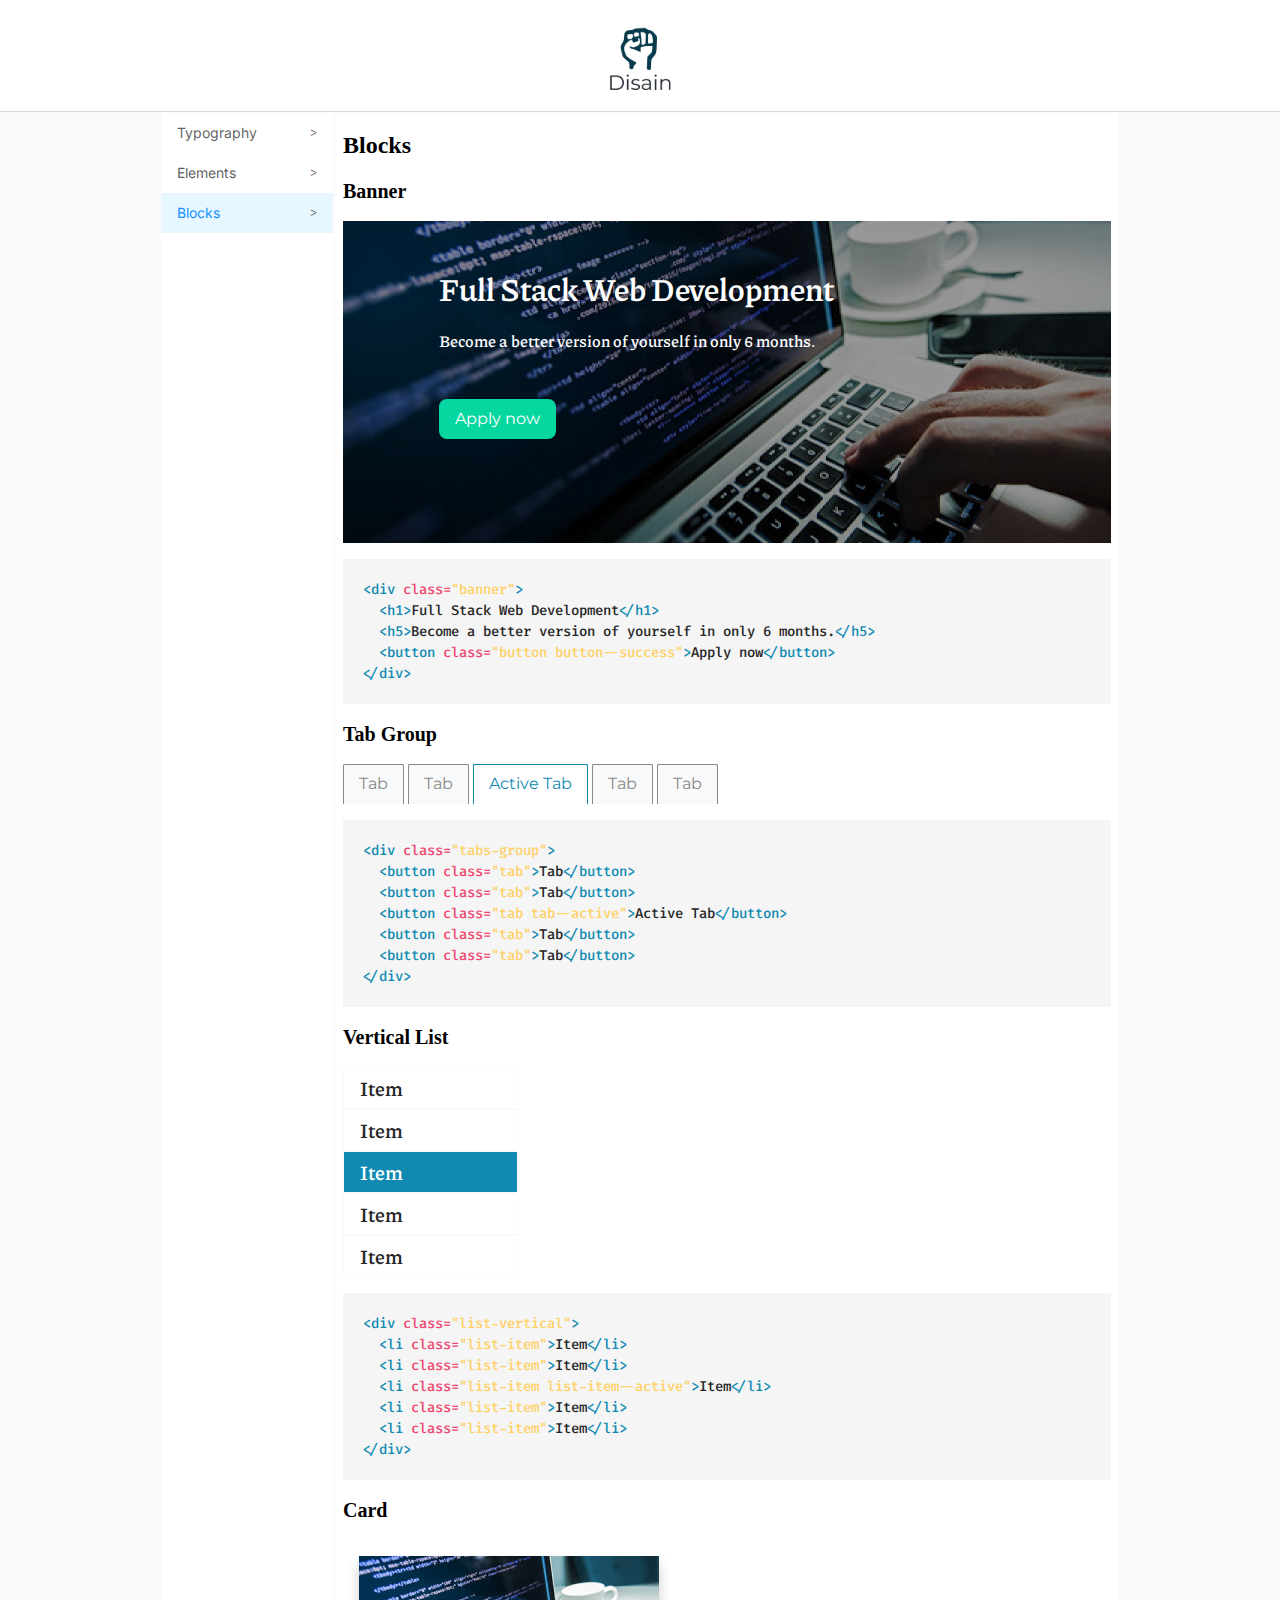
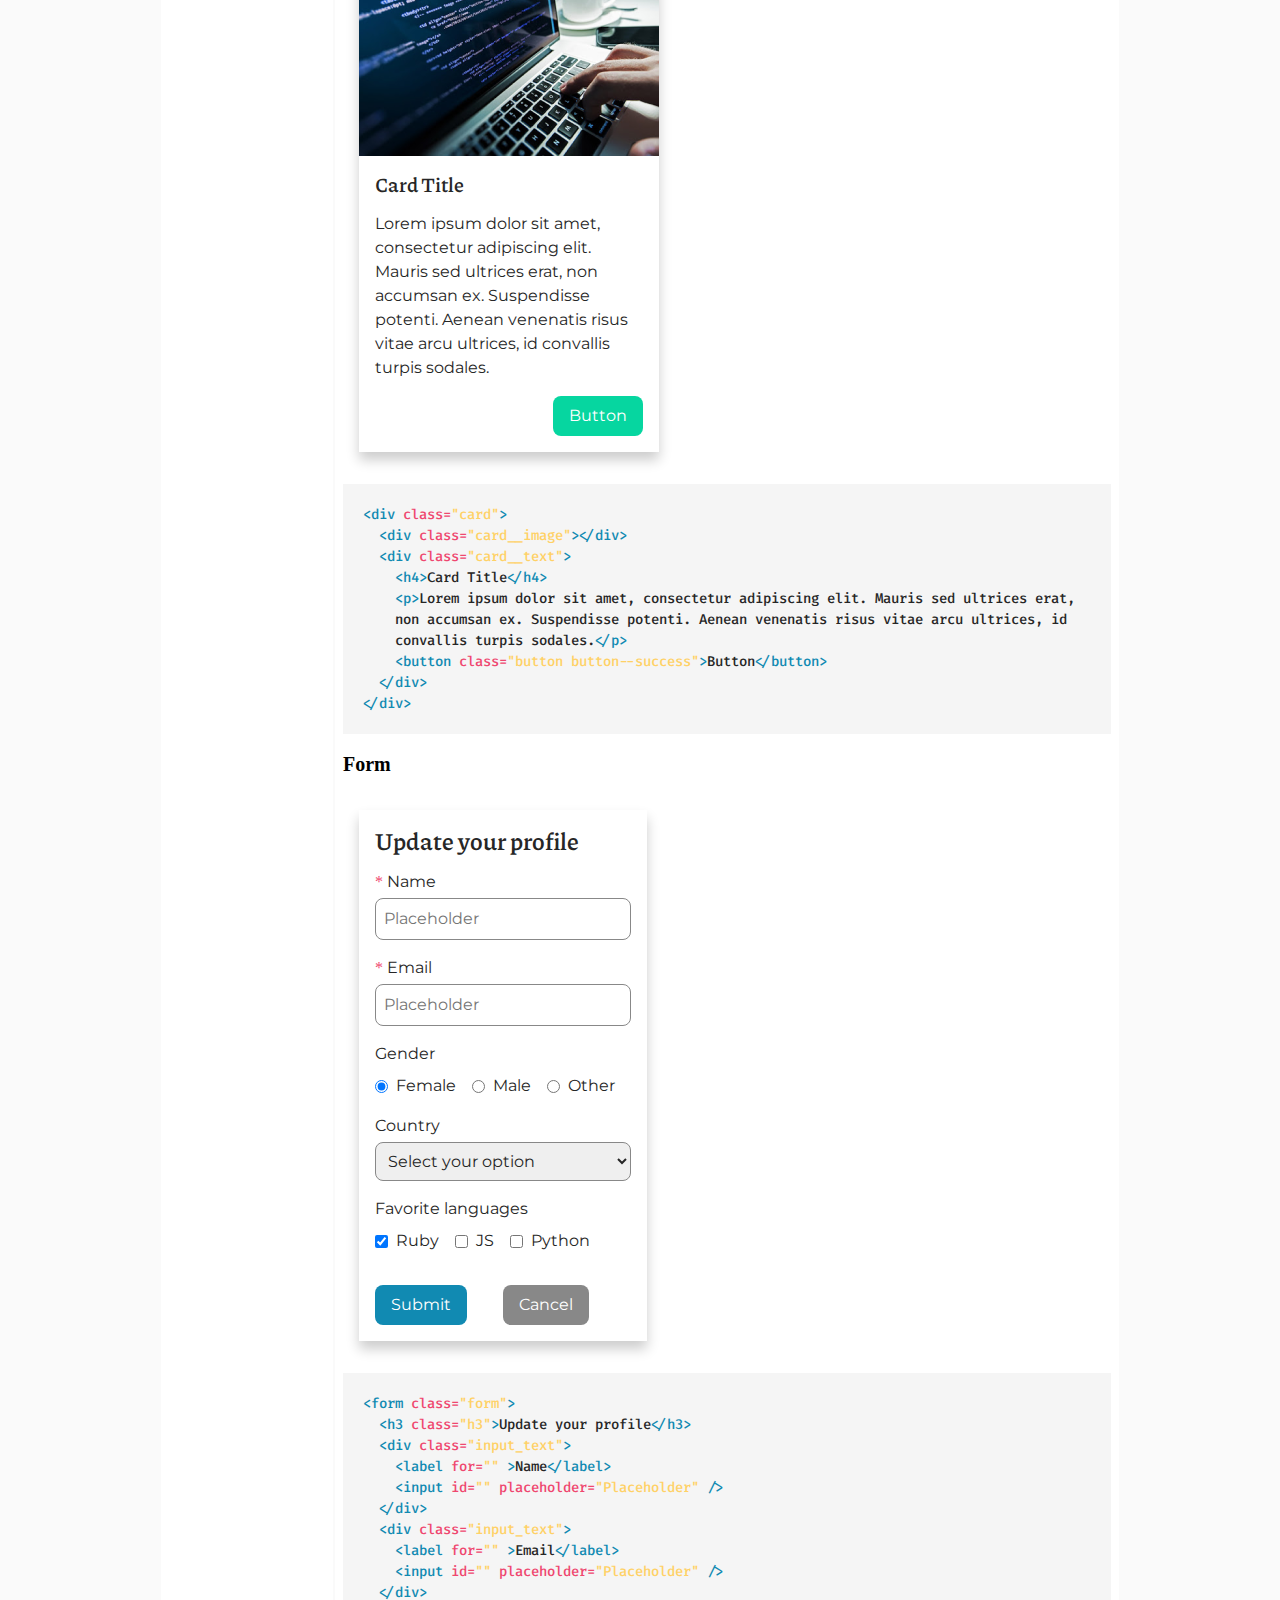
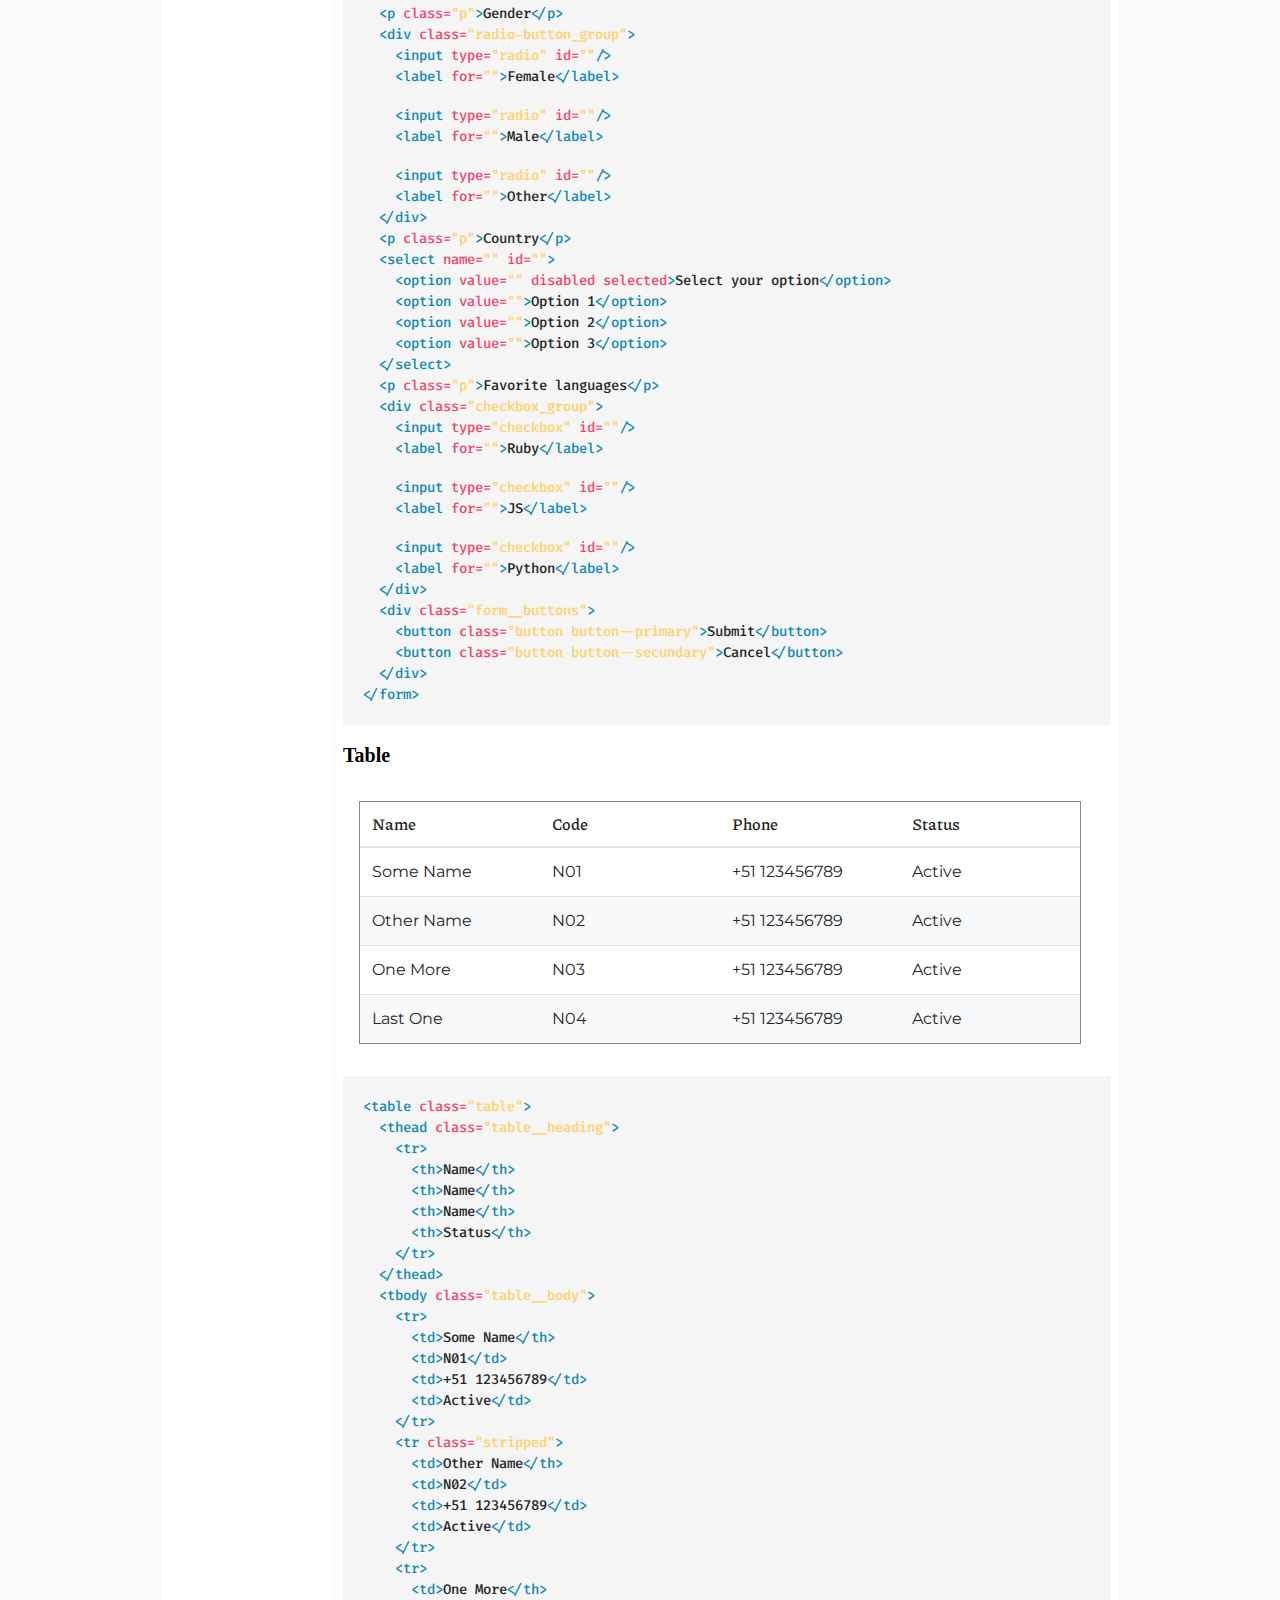
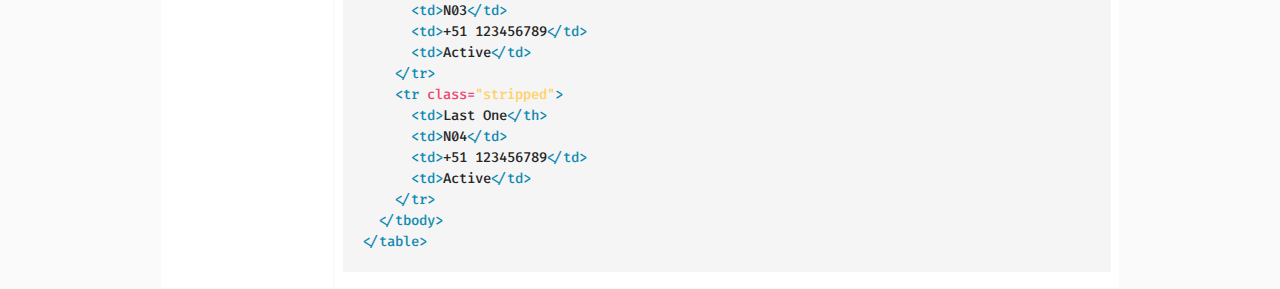
==== commit 2e993efe: "I created the table section" ====
--- a/blocks.html
+++ b/blocks.html
@@ -667,8 +667,8 @@
           </section>
           <section class="section_content">
             <h2 class="subtitle">Table</h2>
-            <article>
-              <table>
+            <article class="table_content">
+              <table class="table">
                 <thead>
                   <tr>
                     <th>Name</th>
@@ -684,7 +684,7 @@
                     <td>+51 123456789</td>
                     <td>Active</td>
                   </tr>
-                  <tr>
+                  <tr class="stripped">
                     <td>Other Name</td>
                     <td>N02</td>
                     <td>+51 123456789</td>
@@ -696,7 +696,7 @@
                     <td>+51 123456789</td>
                     <td>Active</td>
                   </tr>
-                  <tr>
+                  <tr class="stripped">
                     <td>Last One</td>
                     <td>N04</td>
                     <td>+51 123456789</td>
@@ -705,7 +705,220 @@
                 </tbody>
               </table>
             </article>
-            <div class="code_content"></div>
+            <div class="code_content">
+              <code class="code_line">
+                <span class="code_line--tag">&lt;table</span>
+                <span class="code_line--attribute">class=</span
+                ><span class="code_line--value">&quot;table&quot;</span
+                ><span class="code_line--tag">&gt;</span>
+              </code>
+              <code class="code_line identation">
+                <span class="code_line--tag">&lt;thead</span>
+                <span class="code_line--attribute">class=</span
+                ><span class="code_line--value">&quot;table__heading&quot;</span
+                ><span class="code_line--tag">&gt;</span>
+              </code>
+              <code class="code_line identation identation--double">
+                <span class="code_line--tag">&lt;tr</span
+                ><span class="code_line--tag">&gt;</span>
+              </code>
+              <code class="code_line identation identation--triple">
+                <span class="code_line--tag">&lt;th</span
+                ><span class="code_line--tag">&gt;</span>Name<span
+                  class="code_line--tag"
+                  >&lt;&sol;th&gt;</span
+                >
+              </code>
+              <code class="code_line identation identation--triple">
+                <span class="code_line--tag">&lt;th</span
+                ><span class="code_line--tag">&gt;</span>Name<span
+                  class="code_line--tag"
+                  >&lt;&sol;th&gt;</span
+                >
+              </code>
+              <code class="code_line identation identation--triple">
+                <span class="code_line--tag">&lt;th</span
+                ><span class="code_line--tag">&gt;</span>Name<span
+                  class="code_line--tag"
+                  >&lt;&sol;th&gt;</span
+                >
+              </code>
+              <code class="code_line identation identation--triple">
+                <span class="code_line--tag">&lt;th</span
+                ><span class="code_line--tag">&gt;</span>Status<span
+                  class="code_line--tag"
+                  >&lt;&sol;th&gt;</span
+                >
+              </code>
+              <code class="code_line identation identation--double">
+                <span class="code_line--tag">&lt;&sol;tr</span
+                ><span class="code_line--tag">&gt;</span>
+              </code>
+              <code class="code_line identation">
+                <span class="code_line--tag">&lt;&sol;thead</span
+                ><span class="code_line--tag">&gt;</span>
+              </code>
+              <code class="code_line identation">
+                <span class="code_line--tag">&lt;tbody</span>
+                <span class="code_line--attribute">class=</span
+                ><span class="code_line--value">&quot;table__body&quot;</span
+                ><span class="code_line--tag">&gt;</span>
+              </code>
+              <code class="code_line identation identation--double">
+                <span class="code_line--tag">&lt;tr</span
+                ><span class="code_line--tag">&gt;</span>
+              </code>
+              <code class="code_line identation identation--triple">
+                <span class="code_line--tag">&lt;td</span
+                ><span class="code_line--tag">&gt;</span>Some Name<span
+                  class="code_line--tag"
+                  >&lt;&sol;th&gt;</span
+                >
+              </code>
+              <code class="code_line identation identation--triple">
+                <span class="code_line--tag">&lt;td</span
+                ><span class="code_line--tag">&gt;</span>N01<span
+                  class="code_line--tag"
+                  >&lt;&sol;td&gt;</span
+                >
+              </code>
+              <code class="code_line identation identation--triple">
+                <span class="code_line--tag">&lt;td</span
+                ><span class="code_line--tag">&gt;</span>+51 123456789<span
+                  class="code_line--tag"
+                  >&lt;&sol;td&gt;</span
+                >
+              </code>
+              <code class="code_line identation identation--triple">
+                <span class="code_line--tag">&lt;td</span
+                ><span class="code_line--tag">&gt;</span>Active<span
+                  class="code_line--tag"
+                  >&lt;&sol;td&gt;</span
+                >
+              </code>
+              <code class="code_line identation identation--double">
+                <span class="code_line--tag">&lt;&sol;tr</span
+                ><span class="code_line--tag">&gt;</span>
+              </code>
+              <code class="code_line identation identation--double">
+                <span class="code_line--tag">&lt;tr</span>
+                <span class="code_line--attribute">class=</span
+                ><span class="code_line--value">&quot;stripped&quot;</span
+                ><span class="code_line--tag">&gt;</span>
+              </code>
+              <code class="code_line identation identation--triple">
+                <span class="code_line--tag">&lt;td</span
+                ><span class="code_line--tag">&gt;</span>Other Name<span
+                  class="code_line--tag"
+                  >&lt;&sol;th&gt;</span
+                >
+              </code>
+              <code class="code_line identation identation--triple">
+                <span class="code_line--tag">&lt;td</span
+                ><span class="code_line--tag">&gt;</span>N02<span
+                  class="code_line--tag"
+                  >&lt;&sol;td&gt;</span
+                >
+              </code>
+              <code class="code_line identation identation--triple">
+                <span class="code_line--tag">&lt;td</span
+                ><span class="code_line--tag">&gt;</span>+51 123456789<span
+                  class="code_line--tag"
+                  >&lt;&sol;td&gt;</span
+                >
+              </code>
+              <code class="code_line identation identation--triple">
+                <span class="code_line--tag">&lt;td</span
+                ><span class="code_line--tag">&gt;</span>Active<span
+                  class="code_line--tag"
+                  >&lt;&sol;td&gt;</span
+                >
+              </code>
+              <code class="code_line identation identation--double">
+                <span class="code_line--tag">&lt;&sol;tr</span
+                ><span class="code_line--tag">&gt;</span>
+              </code>
+              <code class="code_line identation identation--double">
+                <span class="code_line--tag">&lt;tr</span
+                ><span class="code_line--tag">&gt;</span>
+              </code>
+              <code class="code_line identation identation--triple">
+                <span class="code_line--tag">&lt;td</span
+                ><span class="code_line--tag">&gt;</span>One More<span
+                  class="code_line--tag"
+                  >&lt;&sol;th&gt;</span
+                >
+              </code>
+              <code class="code_line identation identation--triple">
+                <span class="code_line--tag">&lt;td</span
+                ><span class="code_line--tag">&gt;</span>N03<span
+                  class="code_line--tag"
+                  >&lt;&sol;td&gt;</span
+                >
+              </code>
+              <code class="code_line identation identation--triple">
+                <span class="code_line--tag">&lt;td</span
+                ><span class="code_line--tag">&gt;</span>+51 123456789<span
+                  class="code_line--tag"
+                  >&lt;&sol;td&gt;</span
+                >
+              </code>
+              <code class="code_line identation identation--triple">
+                <span class="code_line--tag">&lt;td</span
+                ><span class="code_line--tag">&gt;</span>Active<span
+                  class="code_line--tag"
+                  >&lt;&sol;td&gt;</span
+                >
+              </code>
+              <code class="code_line identation identation--double">
+                <span class="code_line--tag">&lt;&sol;tr</span
+                ><span class="code_line--tag">&gt;</span>
+              </code>
+              <code class="code_line identation identation--double">
+                <span class="code_line--tag">&lt;tr</span>
+                <span class="code_line--attribute">class=</span
+                ><span class="code_line--value">&quot;stripped&quot;</span
+                ><span class="code_line--tag">&gt;</span>
+              </code>
+              <code class="code_line identation identation--triple">
+                <span class="code_line--tag">&lt;td</span
+                ><span class="code_line--tag">&gt;</span>Last One<span
+                  class="code_line--tag"
+                  >&lt;&sol;th&gt;</span
+                >
+              </code>
+              <code class="code_line identation identation--triple">
+                <span class="code_line--tag">&lt;td</span
+                ><span class="code_line--tag">&gt;</span>N04<span
+                  class="code_line--tag"
+                  >&lt;&sol;td&gt;</span
+                >
+              </code>
+              <code class="code_line identation identation--triple">
+                <span class="code_line--tag">&lt;td</span
+                ><span class="code_line--tag">&gt;</span>+51 123456789<span
+                  class="code_line--tag"
+                  >&lt;&sol;td&gt;</span
+                >
+              </code>
+              <code class="code_line identation identation--triple">
+                <span class="code_line--tag">&lt;td</span
+                ><span class="code_line--tag">&gt;</span>Active<span
+                  class="code_line--tag"
+                  >&lt;&sol;td&gt;</span
+                >
+              </code>
+              <code class="code_line identation identation--double">
+                <span class="code_line--tag">&lt;&sol;tr</span
+                ><span class="code_line--tag">&gt;</span>
+              </code>
+              <code class="code_line identation">
+                <span class="code_line--tag">&lt;&sol;tbody&gt;</span>
+              </code>
+              <code class="code_line">
+                <span class="code_line--tag">&lt;&sol;table&gt;</span>
+              </code>
+            </div>
           </section>
         </div>
       </main>
--- a/styles.css
+++ b/styles.css
@@ -10,7 +10,7 @@
 @import url("./stylesheets/tab.css");
 @import url("./stylesheets/list-item.css");
 @import url("./stylesheets/input.css");
-@import url("./stylesheets/table-cells.css");
+@import url("./stylesheets/table.css");
 @import url("./stylesheets/banner.css");
 @import url("./stylesheets/card.css");
 @import url("./stylesheets/form.css");
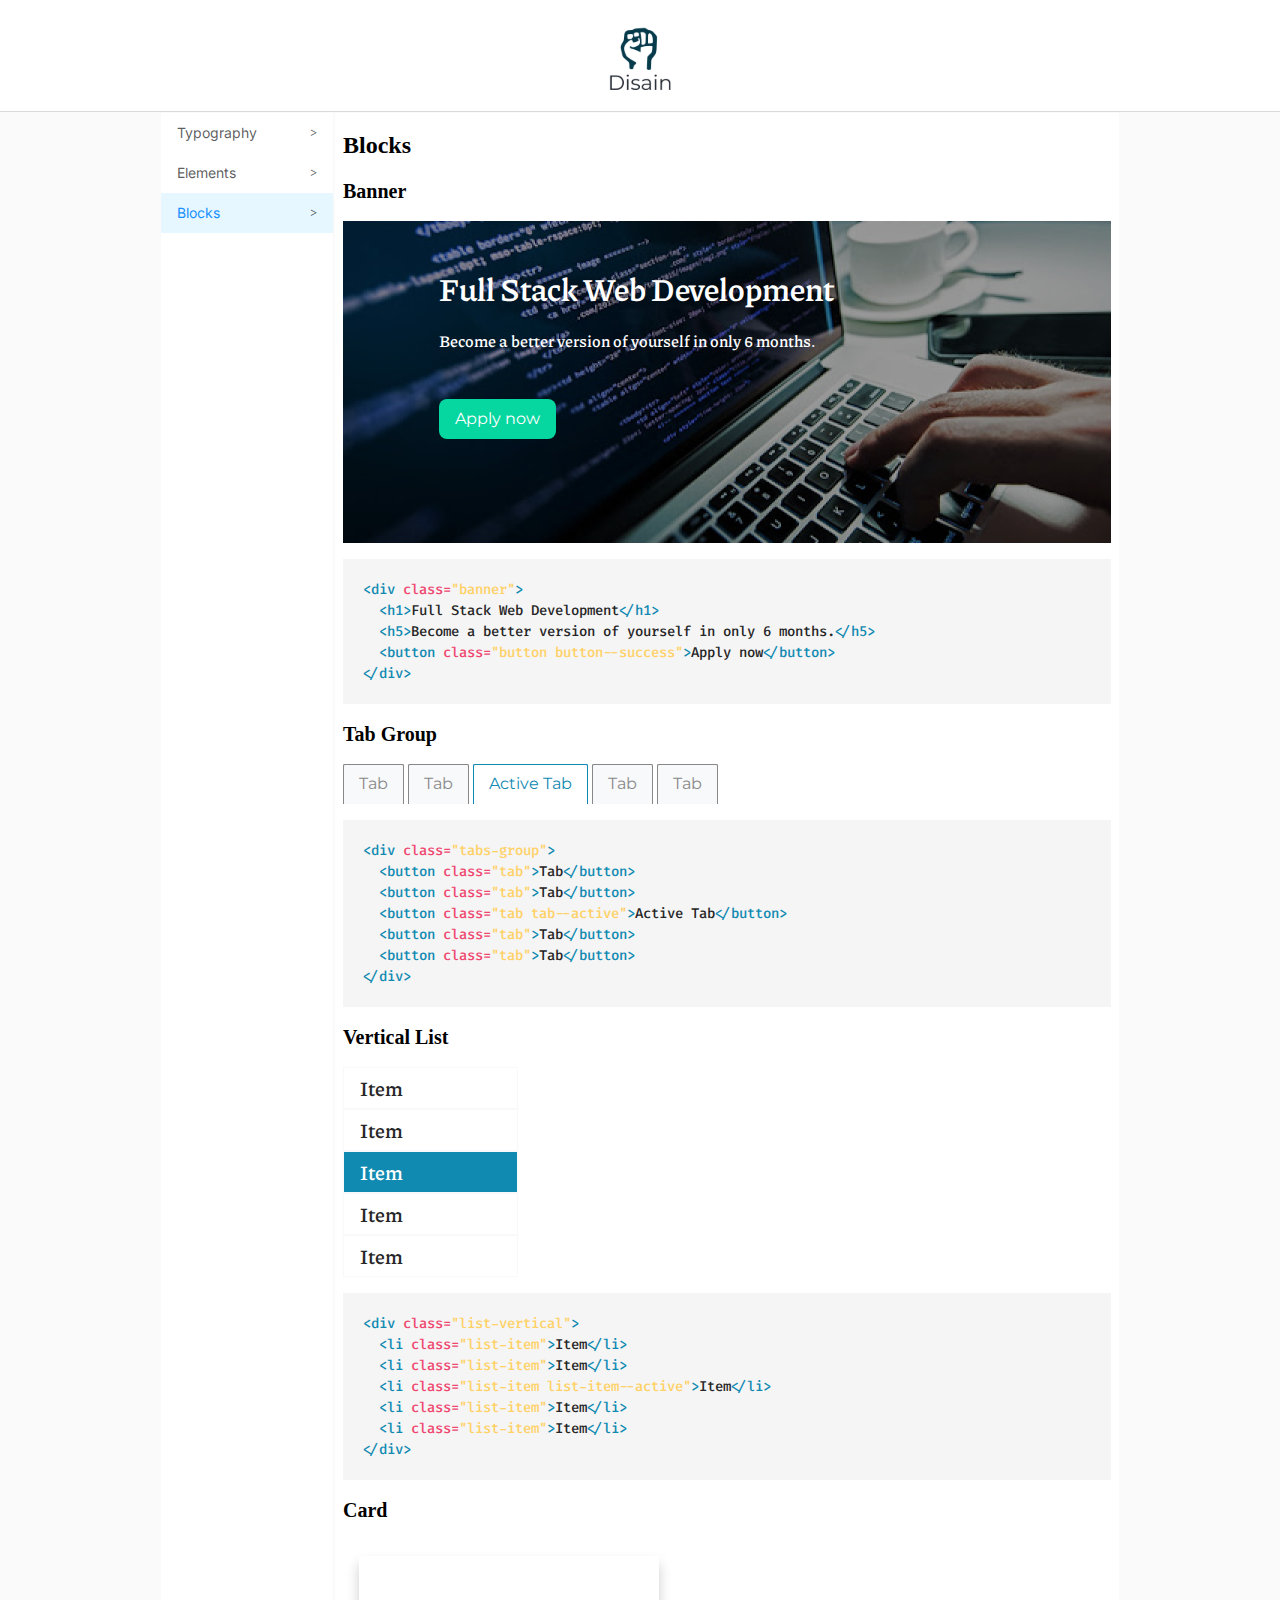
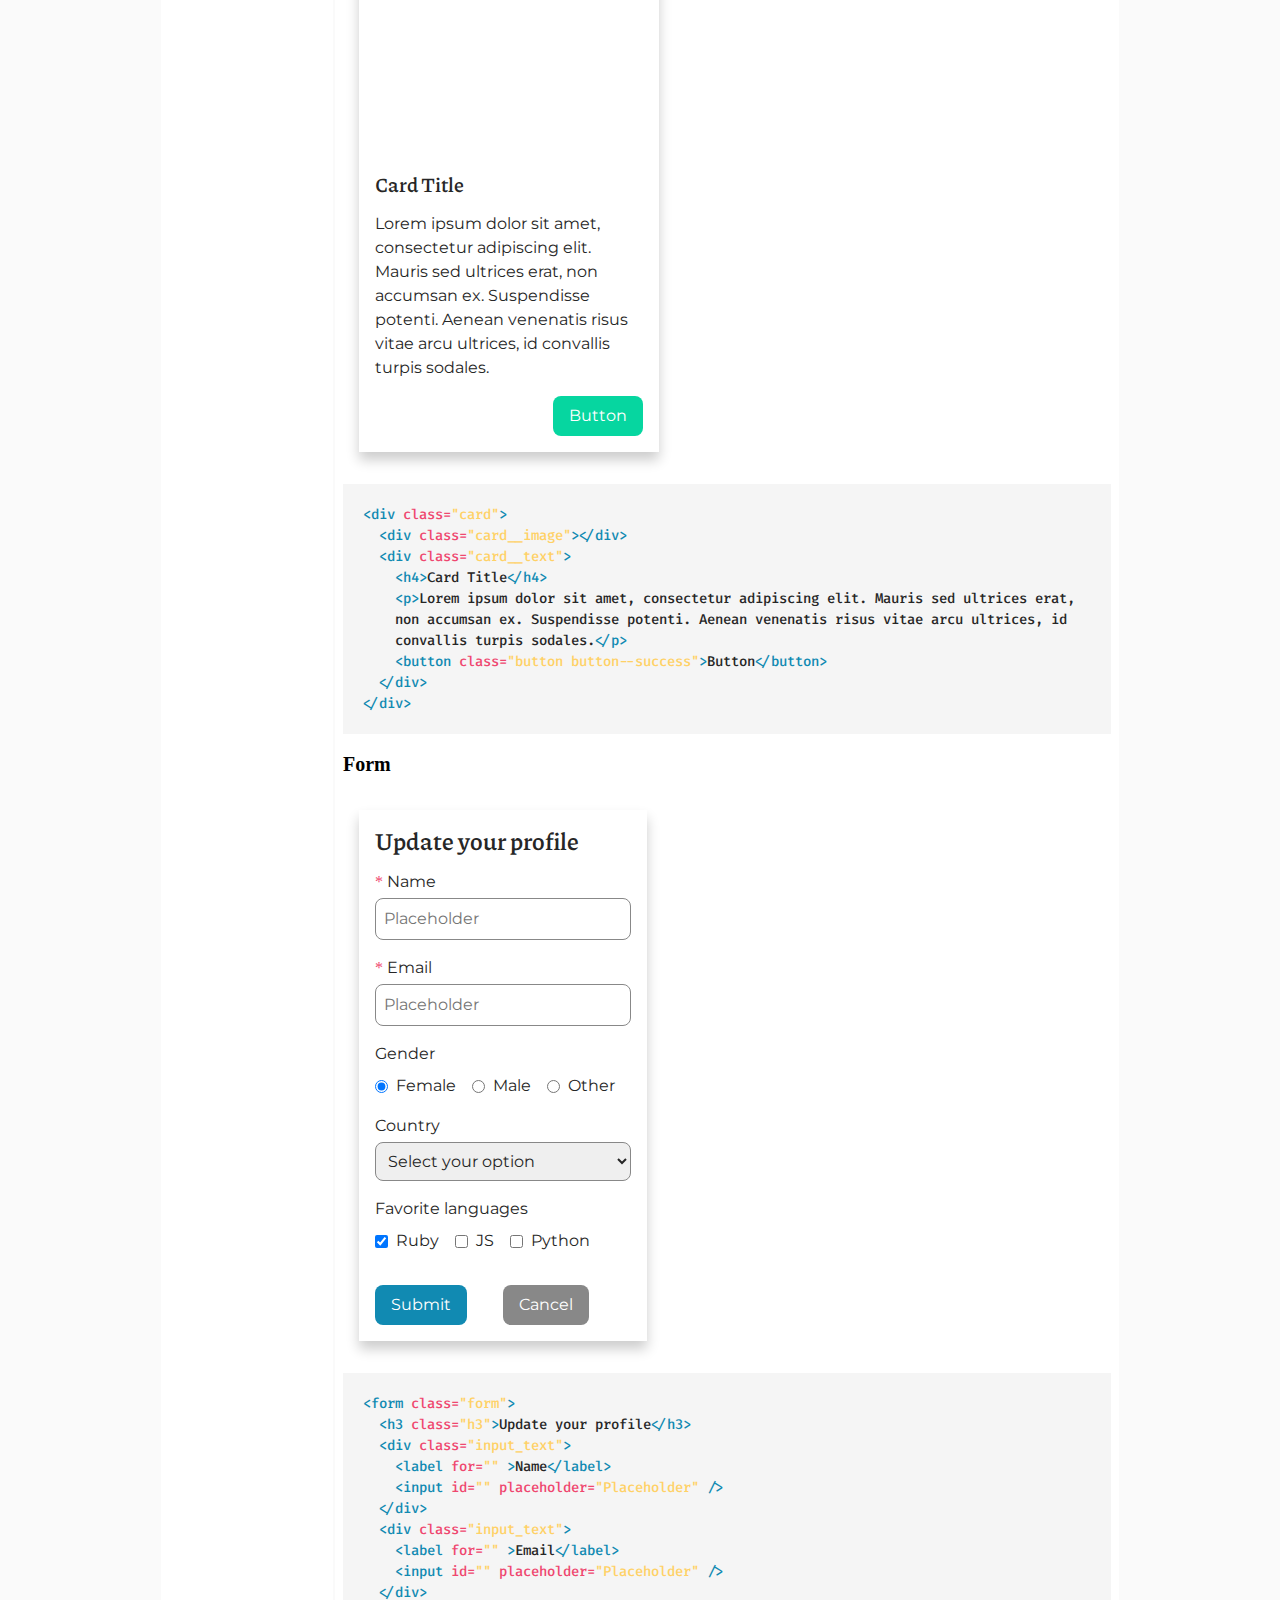
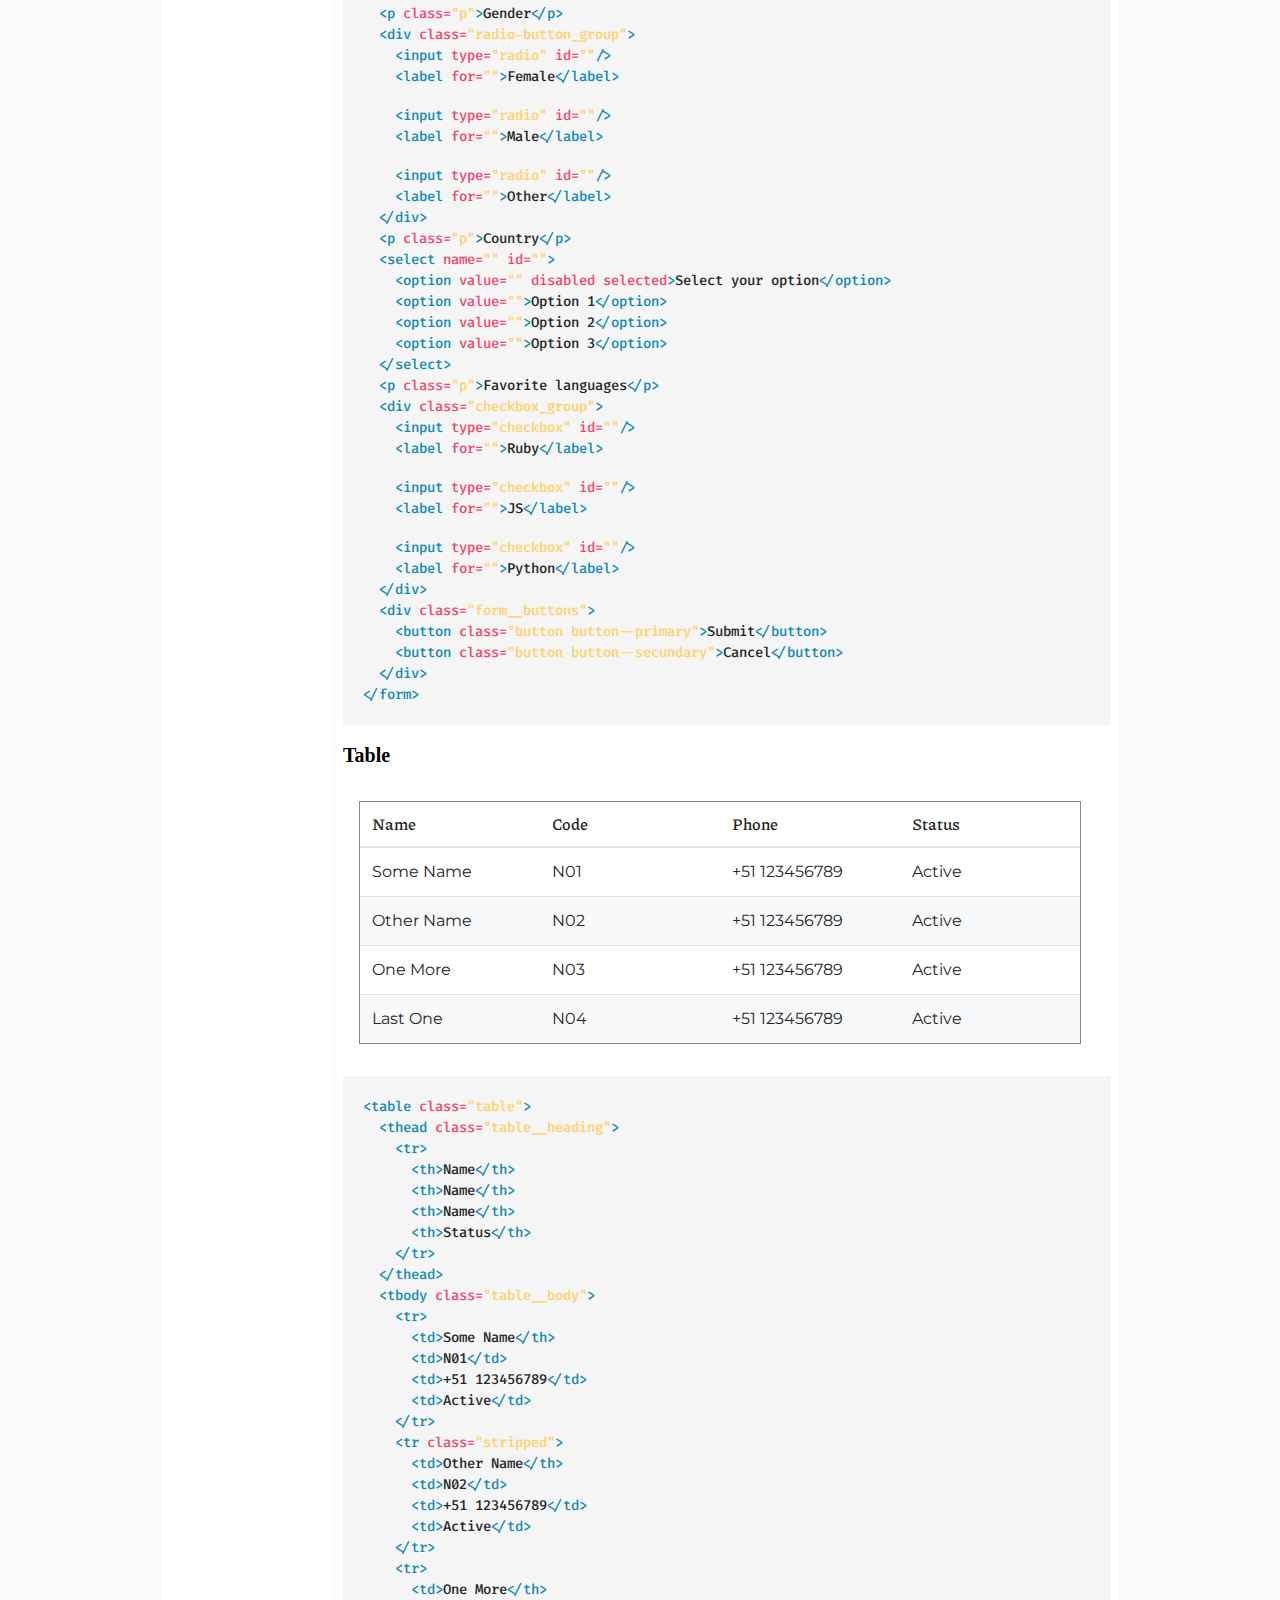
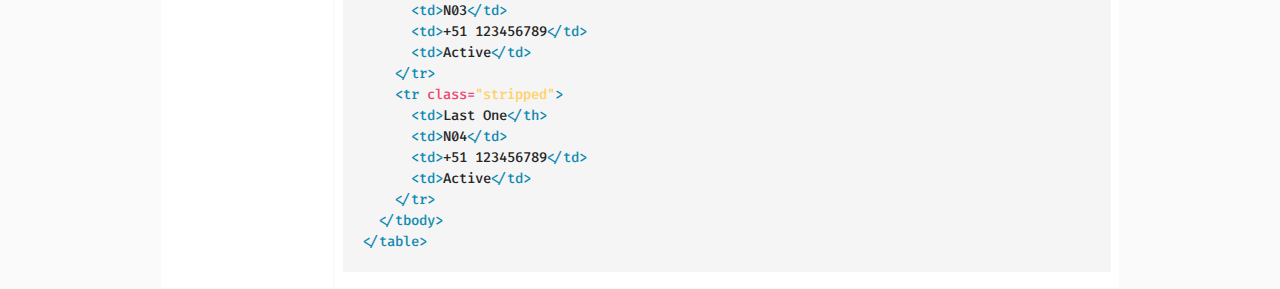
==== commit 4d9be7be: "I fixed the order of directories and css files" ====
--- a/blocks.html
+++ b/blocks.html
@@ -10,7 +10,7 @@
       href="https://fonts.googleapis.com/css2?family=Fira+Code:wght@400;700&family=Montserrat:wght@400;700&family=Piazzolla:wght@400;700&family=Red+Hat+Display:wght@400;700&display=swap"
       rel="stylesheet"
     />
-    <link rel="stylesheet" href="./styles.css" />
+    <link rel="stylesheet" href="./css/style.css" />
     <link rel="shortcut icon" href="./assets/favicon.ico" type="image/x-icon" />
   </head>
   <body>
--- a/css/style.css
+++ b/css/style.css
@@ -0,0 +1,16 @@
+@import url("https://fonts.googleapis.com/css2?family=Fira+Code:wght@400;500;700&family=Montserrat:wght@400;700&family=Piazzolla:wght@400;700&family=Inter:wght@400;700&family=Red+Hat+Display:wght@400;700&display=swap");
+
+@import url("./global.css");
+@import url("./containers.css");
+@import url("./components/header.css");
+@import url("./components/sidebar.css");
+@import url("./components/headings.css");
+@import url("./components/code.css");
+@import url("./components/button.css");
+@import url("./components/tab.css");
+@import url("./components/list-item.css");
+@import url("./components/input.css");
+@import url("./components/table.css");
+@import url("./components/banner.css");
+@import url("./components/card.css");
+@import url("./components/form.css");
